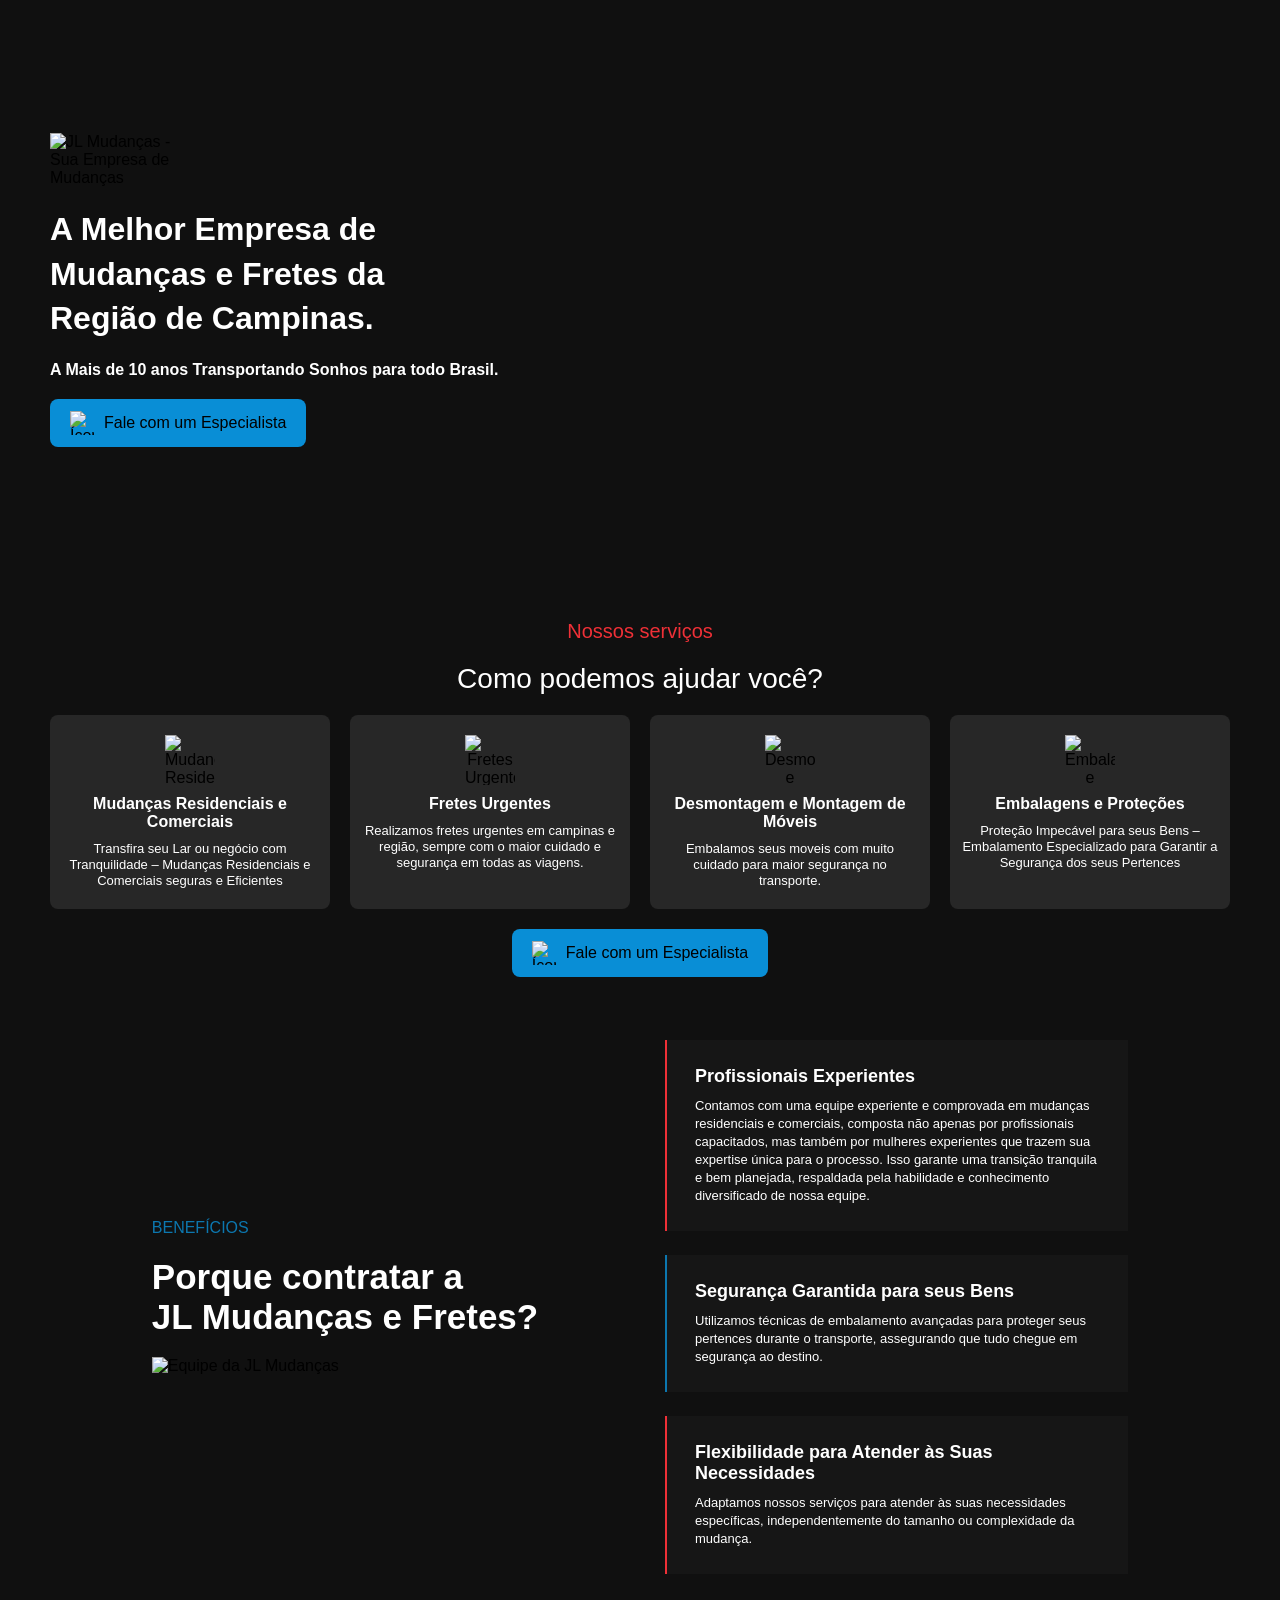
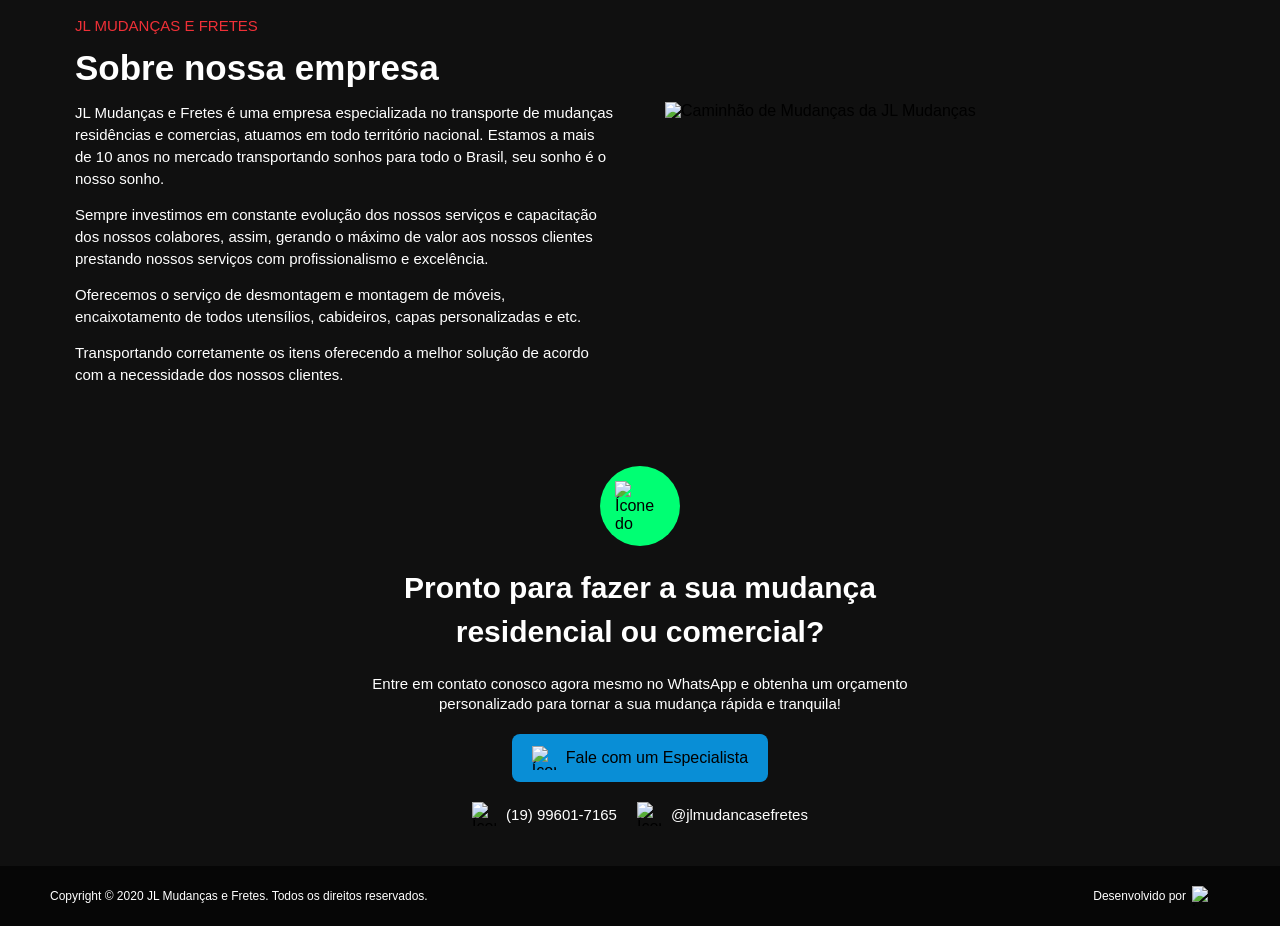
==== index.html @ a83ac736 "Add files via upload" ====
<!DOCTYPE html>
<html lang="pt-br">
  <head>
    <meta charset="utf-8" />
    <title>JL Mudanças - Sua Empresa de Mudanças em Campinas e Região</title>
    <meta
      name="description"
      content="JL Mudanças: Mudanças residenciais e comerciais, fretes urgentes, desmontagem e montagem de móveis, embalagens. Atendemos Campinas e região."
    />
    <meta name="viewport" content="width=device-width, initial-scale=1.0" />
    <meta
      name="keywords"
      content="mudanças Campinas, fretes Campinas, mudanças residenciais, mudanças comerciais, fretes urgentes, montagem de móveis, embalagens"
    />
    <meta name="author" content="JL Mudanças" />
    <meta
      property="og:title"
      content="JL Mudanças - Mudanças e Fretes em Campinas"
    />
    <meta
      property="og:description"
      content="Mudanças residenciais e comerciais, fretes urgentes, desmontagem e montagem de móveis, embalagens. Atendemos Campinas e região."
    />
    <meta property="og:image" content="https://www.jlmudancas.com/img/logo.webp" />
    <meta property="og:url" content="https://www.jlmudancas.com/" />
    <link rel="stylesheet" href="styles.css" />
    <link rel="icon" href="img/favicon.ico" type="image/x-icon" />
    <link rel="preload" href="img/logo.webp" as="image" />
    <link rel="preload" href="img/sessao-1-mobile.webp" as="image" />
    <meta name="robots" content="index, follow" />
    <meta name="google-site-verification" content="seu_token_aqui" />
    <script src="lazysizes.min.js" async></script>
  </head>
  <body>
    <header class="sessao-1">
      <div class="coluna-1">
        <img
          class="logo"
          src="img/logo.webp"
          alt="JL Mudanças - Sua Empresa de Mudanças"
        />
        <p class="titulo-1">
          A Melhor Empresa de Mudanças e Fretes da Região de Campinas.
        </p>
        <p class="descricao-1">
          A Mais de 10 anos Transportando Sonhos para todo Brasil.
        </p>
        <a
          href="https://wa.me/5519996017165"
          target="_blank"
          rel="noopener noreferrer"
        >
          <div class="botao">
            <img class="icon" src="img/whatsapp.svg" alt="Ícone do WhatsApp" />
            <div class="text-button">Fale com um Especialista</div>
          </div>
        </a>
      </div>
    </header>
    <section class="sessao-2">
      <div class="titulo-2">Nossos serviços</div>
      <div class="descricao-2">Como podemos ajudar você?</div>
      <div class="flexbox">
        <div class="flexbox-item">
          <img
            class="moving-truck lazyload flexbox-icon"
            src="img/placeholder.svg"
            data-src="img/moving-truck.webp"
            alt="Mudanças Residenciais e Comerciais"
          />
          <div class="text-item">Mudanças Residenciais e Comerciais</div>
          <p class="paragrafo-item">
            Transfira seu Lar ou negócio com Tranquilidade – Mudanças
            Residenciais e Comerciais seguras e Eficientes
          </p>
        </div>
        <div class="flexbox-item">
          <img
            class="caixa lazyload flexbox-icon"
            src="img/placeholder.svg"
            data-src="img/box.webp"
            alt="Fretes Urgentes"
          />
          <div class="text-item">Fretes Urgentes</div>
          <p class="paragrafo-item">
            Realizamos fretes urgentes em campinas e região, sempre com o maior
            cuidado e segurança em todas as viagens.
          </p>
        </div>
        <div class="flexbox-item">
          <img
            class="furnitures lazyload flexbox-icon"
            src="img/placeholder.svg"
            data-src="img/furnitures.webp"
            alt="Desmontagem e Montagem de Móveis"
          />
          <div class="text-item">Desmontagem e Montagem de Móveis</div>
          <p class="paragrafo-item">
            Embalamos seus moveis com muito cuidado para maior segurança no
            transporte.
          </p>
        </div>
        <div class="flexbox-item">
          <img
            class="caixa lazyload flexbox-icon"
            src="img/placeholder.svg"
            data-src="img/box.webp"
            alt="Embalagens e Proteções"
          />
          <div class="text-item">Embalagens e Proteções</div>
          <p class="paragrafo-item">
            Proteção Impecável para seus Bens – Embalamento Especializado para
            Garantir a Segurança dos seus Pertences
          </p>
        </div>
      </div>
      <a
        href="https://wa.me/5519996017165"
        target="_blank"
        rel="noopener noreferrer"
      >
        <div class="botao">
          <img class="icon" src="img/whatsapp.svg" alt="Ícone do WhatsApp" />
          <div class="text-button">Fale com um Especialista</div>
        </div>
      </a>
    </section>

    <section class="mega-sessao">
      <div class="sessao-3">
        <div class="linha-3">
          <div class="coluna-3">
            <div class="titulo-3">BENEFÍCIOS</div>
            <p class="descricao-3">
              Porque contratar a <br />JL Mudanças e Fretes?
            </p>
            <img
              class="imagem-3 lazyload"
              src="img/placeholder.svg"
              data-src="img/imagem-3.webp"
              alt="Equipe da JL Mudanças"
            />
          </div>
          <div class="box-3">
            <div class="box-vermelho">
              <div class="titulo-box">Profissionais Experientes</div>
              <p class="descricao-box">
                Contamos com uma equipe experiente e comprovada em mudanças
                residenciais e comerciais, composta não apenas por profissionais
                capacitados, mas também por mulheres experientes que trazem sua
                expertise única para o processo. Isso garante uma transição
                tranquila e bem planejada, respaldada pela habilidade e
                conhecimento diversificado de nossa equipe.
              </p>
            </div>
            <div class="box-azul">
              <p class="titulo-box">Segurança Garantida para seus Bens</p>
              <p class="descricao-box">
                Utilizamos técnicas de embalamento avançadas para proteger seus
                pertences durante o transporte, assegurando que tudo chegue em
                segurança ao destino.
              </p>
            </div>
            <div class="box-vermelho">
              <p class="titulo-box">
                Flexibilidade para Atender às Suas Necessidades
              </p>
              <p class="descricao-box">
                Adaptamos nossos serviços para atender às suas necessidades
                específicas, independentemente do tamanho ou complexidade da
                mudança.
              </p>
            </div>
          </div>
        </div>
      </div>

      <div class="sessao-4">
        <div class="coluna-4">
          <div class="pre-titulo-4">JL MUDANÇAS E FRETES</div>
          <div class="titulo-4">Sobre nossa empresa</div>
          <p class="descricao-4">
            JL Mudanças e Fretes é uma empresa especializada no transporte de
            mudanças residências e comercias, atuamos em todo território
            nacional. Estamos a mais de 10 anos no mercado transportando sonhos
            para todo o Brasil, seu sonho é o nosso sonho.
          </p>
          <p class="descricao-4">
            Sempre investimos em constante evolução dos nossos serviços e
            capacitação dos nossos colabores, assim, gerando o máximo de valor
            aos nossos clientes prestando nossos serviços com profissionalismo e
            excelência.
          </p>
          <p class="descricao-4">
            Oferecemos o serviço de desmontagem e montagem de móveis,
            encaixotamento de todos utensílios, cabideiros, capas personalizadas
            e etc.
          </p>
          <p class="descricao-4">
            Transportando corretamente os itens oferecendo a melhor solução de
            acordo com a necessidade dos nossos clientes.
          </p>
        </div>
        <div class="box-4">
          <img
            class="imagem-4 lazyload"
            src="img/placeholder.svg"
            data-src="img/imagem-4.webp"
            alt="Caminhão de Mudanças da JL Mudanças"
          />
        </div>
      </div>
    </section>

    <section class="sessao-5">
      <div class="coluna-5">
        <a
          href="https://wa.me/5519996017165"
          target="_blank"
          rel="noopener noreferrer"
        >
          <div class="whatsapp">
            <img
              class="icon-g"
              src="img/whatsapp.svg"
              alt="Ícone do WhatsApp"
            />
          </div>
        </a>
        <p class="titulo-5">
          Pronto para fazer a sua mudança residencial ou comercial?
        </p>
        <p class="descricao-5">
          Entre em contato conosco agora mesmo no WhatsApp e obtenha um
          orçamento personalizado para tornar a sua mudança rápida e tranquila!
        </p>
        <a
          href="https://wa.me/5519996017165"
          target="_blank"
          rel="noopener noreferrer"
        >
          <div class="botao">
            <img class="icon" src="img/whatsapp.svg" alt="Ícone do WhatsApp" />
            <div class="text-button">Fale com um Especialista</div>
          </div>
        </a>
        <div class="botoes">
          <a
            href="https://wa.me/5519996017165"
            target="_blank"
            rel="noopener noreferrer"
          >
            <div class="whatsapp-button">
              <img
                class="whatsapp-icon"
                src="img/whatsapp-icon.svg"
                alt="Ícone do WhatsApp"
              />
              <div class="button-text">(19) 99601-7165</div>
            </div>
          </a>
          <a
            href="https://www.instagram.com/jlmudancasefretes"
            target="_blank"
            rel="noopener noreferrer"
          >
            <div class="instagram-button">
              <img
                class="instagram-icon"
                src="img/instagram.svg"
                alt="Ícone do Instagram"
              />
              <div class="button-text">@jlmudancasefretes</div>
            </div>
          </a>
        </div>
      </div>
    </section>
    <section class="sessao-6">
      <div class="linha-6">
        <p class="titulo-6">
          Copyright © 2020 JL Mudanças e Fretes. Todos os direitos reservados.
        </p>
        <a
          href="https://www.instagram.com/soarxz.dev/"
          target="_blank"
          rel="noopener noreferrer"
        >
          <div class="box-6">
            <p class="titulo-6">Desenvolvido por</p>
            <img
              class="logo-soarxz"
              src="img/logo-soarxz.svg"
              alt="Logo Soarxz"
            />
          </div>
        </a>
      </div>
    </section>
    <script type="application/ld+json">{"@context":"https://schema.org","@type":"LocalBusiness","name":"JL Mudanças","image":"https://www.jlmudancas.com/img/logo.webp2","url":"https://www.jlmudancas.com/","telephone":"+55 19 99601-7165","address":{"@type":"PostalAddress","addressLocality":"Região de Campinas","addressRegion":"SP","addressCountry":"BR"},"geo":{"@type":"GeoCoordinates","latitude":-22.9056,"longitude":-47.0608},"openingHoursSpecification":[{"@type":"OpeningHoursSpecification","dayOfWeek":["Monday","Tuesday","Wednesday","Thursday","Friday","Saturday","Sunday"],"opens":"06:00","closes":"22:00"}],"sameAs":["https://wa.me/5519996017165","https://www.instagram.com/jlmudancasefretes"],"servesCuisine":"Mudanças e Fretes"}</script>
  </body>
</html>
---- styles.css ----
*{margin:0;padding:0;box-sizing:border-box}body{width:100%;background-color:#101010;font-family:"Poppins-Regular",Helvetica,Arial,sans-serif;user-select:none;margin:0;padding:0;box-sizing:border-box}a{text-decoration:none;color:inherit;cursor:pointer}img{max-width:100%;height:auto}img.lazyload{opacity:0;transition:opacity 0.3s ease-in-out}img.lazyloaded{opacity:1}.sessao-1{display:flex;justify-content:center;align-items:center;height:580px;padding:40px;background-image:url(./img/sessao-1-mobile.webp);background-size:cover;background-position:top}@media screen and (min-width:620px){.sessao-1{background-image:url(./img/sessao-1.webp);background-position: center}}.coluna-1{display:flex;flex-direction:column;align-items:flex-start;gap:20px;max-width:1180px;width:100%}.logo{width:150px;height:auto}.titulo-1{font-family:"Poppins-SemiBold",Helvetica;font-weight:600;color:#fff;font-size:32px;line-height:1.4;margin:0;width:440px}.descricao-1{font-family:"Poppins-SemiBold",Helvetica;font-weight:600;font-size:16px;color:#fff;margin:0}.botao{display:flex;align-items:center;gap:10px;padding:12px 20px;background-color:#098ed6;border-radius:8px;transition:background-color 0.2s linear}.botao:hover{background-color:#0c77af}.icon{width:24px;height:24px}.text-button{font-family:"Poppins-Medium",Helvetica;font-weight:500;color:#000;font-size:16px}.sessao-2{display:flex;flex-direction:column;align-items:center;gap:20px;padding:40px;background-color:#101010;text-align:center}.titulo-2{font-family:"Poppins-Regular",Helvetica;font-weight:400;color:#ef3037;font-size:20px}.descricao-2{font-family:"Poppins-Regular",Helvetica;font-weight:400;color:#fff;font-size:28px}.flexbox{display:flex;flex-wrap:wrap;justify-content:center;gap:20px;max-width:1180px;width:100%}.flexbox-item{display:flex;flex-direction:column;align-items:center;gap:10px;max-width:280px;padding:20px 12px;background-color:#272727;border-radius:8px;transition:transform 0.2s ease;box-sizing:border-box;width:100%;flex:1 1 240px}.flexbox-item:hover{transform:translateY(-5px)}.flexbox-icon{max-width:50px;max-height:50px}.text-item{font-family:"Poppins-SemiBold",Helvetica;font-weight:600;color:#fff;font-size:16px;text-align:center}.paragrafo-item{font-family:"Poppins-Medium",Helvetica;font-weight:500;color:#fff;font-size:13px;text-align:center;line-height:16px;margin:0}.mega-sessao{display:flex;flex-direction:column;align-items:center;background-image:url(./img/mega-sessao-mobile.webp);background-size:cover;background-position:top;width:100%;height:auto;gap:60px;padding:40px}@media screen and (min-width:620px){.mega-sessao{background-image:url(./img/mega-sessao.webp)}}.sessao-3{display:flex;justify-content:center;height:auto}.linha-3{display:flex;flex-wrap:wrap;justify-content:space-between;align-items:end;max-width:1130px;width:100%;gap:50px;flex:1 1 300px}.coluna-3,.box-4{display:flex;flex-direction:column;gap:20px;flex:1 1 300px}.titulo-3{font-family:"Poppins-Regular",Helvetica;font-weight:400;color:#0c77af;font-size:16px}.descricao-3{font-family:"Poppins-SemiBold",Helvetica;font-weight:600;font-size:35px;color:#fff;margin:0}.imagem-3,.imagem-4{display:flex;width:100%;max-width:540px;height:auto;object-fit:cover;flex:1 1 200px;transition:transform 0.2s ease}.imagem-3:hover,.imagem-4:hover{transform:translateY(-5px);transition:transform 0.2s ease}.box-3{display:flex;flex-direction:column;align-items:start;justify-content:center;gap:24px;max-width:540px;height:500px;flex:1 1 300px}.box-vermelho,.box-azul{display:flex;flex-direction:column;gap:10px;padding:26px 26px 26px 28px;background-color:#161616;border-left:2px solid;transition:transform 0.2s ease;flex:1 1 300px 100px;height:fit-content}.box-vermelho{border-left-color:#ef3037}.box-azul{border-left-color:#0c77af}.box-vermelho:hover,.box-azul:hover{transform:translateX(-10px)}.titulo-box{font-family:"Poppins-SemiBold",Helvetica;font-weight:600;color:#fff;font-size:18px;margin:0}.descricao-box{font-family:"Poppins-Regular",Helvetica;font-weight:400;font-size:13px;color:#fff;line-height:18px;margin:0}.sessao-4{display:flex;flex-wrap:wrap-reverse;align-items:center;justify-content:space-between;height:auto;gap:50px;max-width:1130px;width:100%}.coluna-4{display:flex;flex-direction:column;max-width:540px;width:100%;gap:14px;flex:1 1 300px}.pre-titulo-4{font-family:"Poppins-Regular",Helvetica;font-weight:400;color:#ef3037;font-size:15px;width:100%}.titulo-4{font-family:"Poppins-SemiBold",Helvetica;font-weight:600;color:#fff;font-size:35px;width:100%}.descricao-4{font-family:"Poppins-Regular",Helvetica;font-weight:400;font-size:15px;color:#fff;line-height:22px;margin:0;width:100%}.sessao-5{display:flex;justify-content:center;align-items:center;padding:40px;background-color:#101010}.coluna-5{display:flex;flex-direction:column;align-items:center;gap:20px;max-width:580px;width:100%}.whatsapp{display:flex;align-items:center;justify-content:center;padding:15px;background-color:#00ff73;border-radius:50%}.icon-g{width:50px;height:50px}.titulo-5{font-family:"Poppins-SemiBold",Helvetica;font-weight:600;color:#fff;font-size:30px;line-height:44px;text-align:center}.descricao-5{font-family:"Poppins-Regular",Helvetica;font-weight:400;font-size:15px;color:#fff;text-align:center;line-height:20px;margin:0}.botoes{display:flex;justify-content:center;gap:20px;flex-wrap:wrap;flex:1 1 200px 0}.whatsapp-button,.instagram-button{display:flex;align-items:center;gap:10px;flex:1 1 100px 0}.whatsapp-icon,.instagram-icon{width:24px;height:24px}.whatsapp-button{flex-wrap:nowrap;width:max-content}.instagram-button{flex-wrap:nowrap;width:max-content}.button-text{font-family:"Josefin Sans-Regular",Helvetica;font-weight:500;color:#fff;font-size:15px;text-wrap:normal;width:max-content}.sessao-6{display:flex;justify-content:center;align-items:center;height:60px;padding:0 40px;background-color:#060606}.linha-6{display:flex;justify-content:space-between;align-items:center;max-width:1180px;width:100%}.box-6{display:flex;align-items:center;gap:6px}.titulo-6{font-family:"Poppins-Regular",Helvetica;font-weight:400;color:#fff;font-size:12px;margin:0}.logo-soarxz{width:38px;height:20px;object-fit:cover}@media screen and (max-width:960px){.titulo-1{font-size:28px;line-height:38px}.descricao-1{font-size:16px;line-height:24px;max-width:300px}.titulo-2{font-size:24px;line-height:24px}.descricao-2{font-size:35px;line-height:35px}.text-item{font-size:18px;line-height:24px}.paragrafo-item{font-size:11px;line-height:16px}.mega-sessao{gap:30px}.linha-3{gap:30px;align-items:center}.coluna-3,.box-4{gap:10px}.titulo-3{font-size:16px;line-height:16px}.descricao-3{font-size:28px;line-height:36px}.box-3{gap:20px}.box-vermelho,.box-azul{padding:24px 24px 24px 26px}.titulo-box{font-size:16px;line-height:20px}.descricao-box{font-size:10px;line-height:13px}.coluna-4{gap:14px}.pre-titulo-4{font-size:16px;line-height:16px}.titulo-4{font-size:28px;line-height:34px}.descricao-4{font-size:11px;line-height:14px}.coluna-5{gap:22px}.titulo-5{font-size:35px;line-height:44px}.descricao-5{font-size:15px;line-height:22px}}@media screen and (max-width:620px){.sessao-1{justify-items:flex-end;align-items:flex-end;background-image:url(./img/sessao-1-mobile.webp);padding:25px 30px}.coluna-1{gap:16px;justify-content:flex-end}.titulo-1{font-size:19px;line-height:22px;width:100%}.descricao-1{font-size:16px;line-height:24px;max-width:300px}.botao{padding:12px 15px}.sessao-2{padding:25px 30px;gap:14px}.flexbox{gap:20px;margin:10px 0}.titulo-2{font-size:23px;line-height:23px}.descricao-2{font-size:28px;line-height:34px;max-width:220px}.flexbox-item{max-width:380px;width:100%;flex:1 1 280px}.text-item{font-size:18px;line-height:24px;font-weight:500;max-width:200px}.paragrafo-item{font-size:13px;line-height:16px}.mega-sessao{gap:30px;padding:25px 30px}.linha-3{gap:30px;align-items:center}.coluna-3,.box-4{gap:10px}.titulo-3{font-size:16px;line-height:16px}.descricao-3{font-size:22px;line-height:30px;font-weight:600}.box-3{gap:20px;height:fit-content}.box-vermelho,.box-azul{padding:24px 24px 24px 26px}.titulo-box{font-size:16px;line-height:20px}.descricao-box{font-size:12px;line-height:16px}.sessao-4{gap:30px}.coluna-4{gap:14px}.pre-titulo-4{font-size:16px;line-height:16px}.titulo-4{font-size:26px;line-height:30px}.descricao-4{font-size:12px;line-height:18px}.sessao-5{padding:25px 30px}.coluna-5{gap:18px}.whatsapp{padding:14px}.icon-g{width:36px;height:36px}.titulo-5{font-size:18px;line-height:28px;width:320px}.descricao-5{font-size:15px;line-height:22px}.botoes{gap:16px 20px}.sessao-6{padding:14px 30px;height:min-content}.linha-6{flex-direction:column;align-items:start;gap:10px;padding:0}}
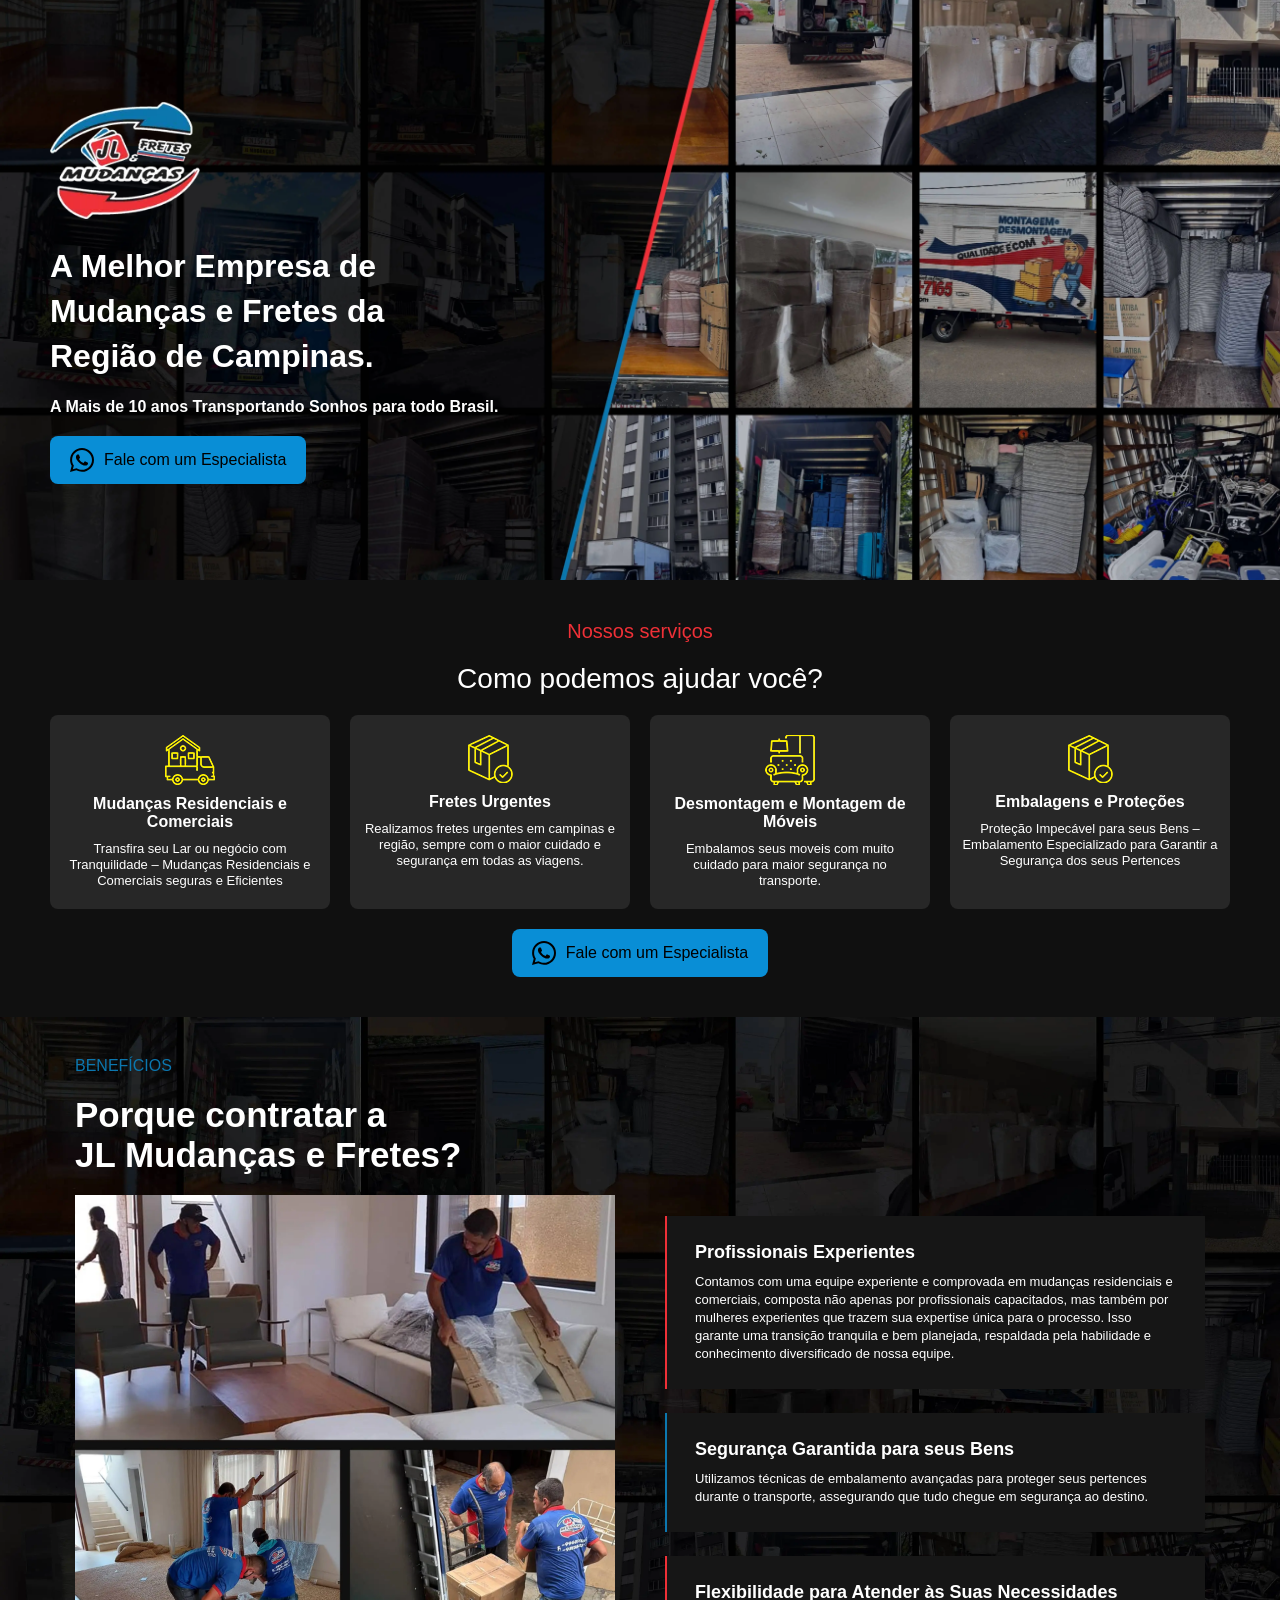
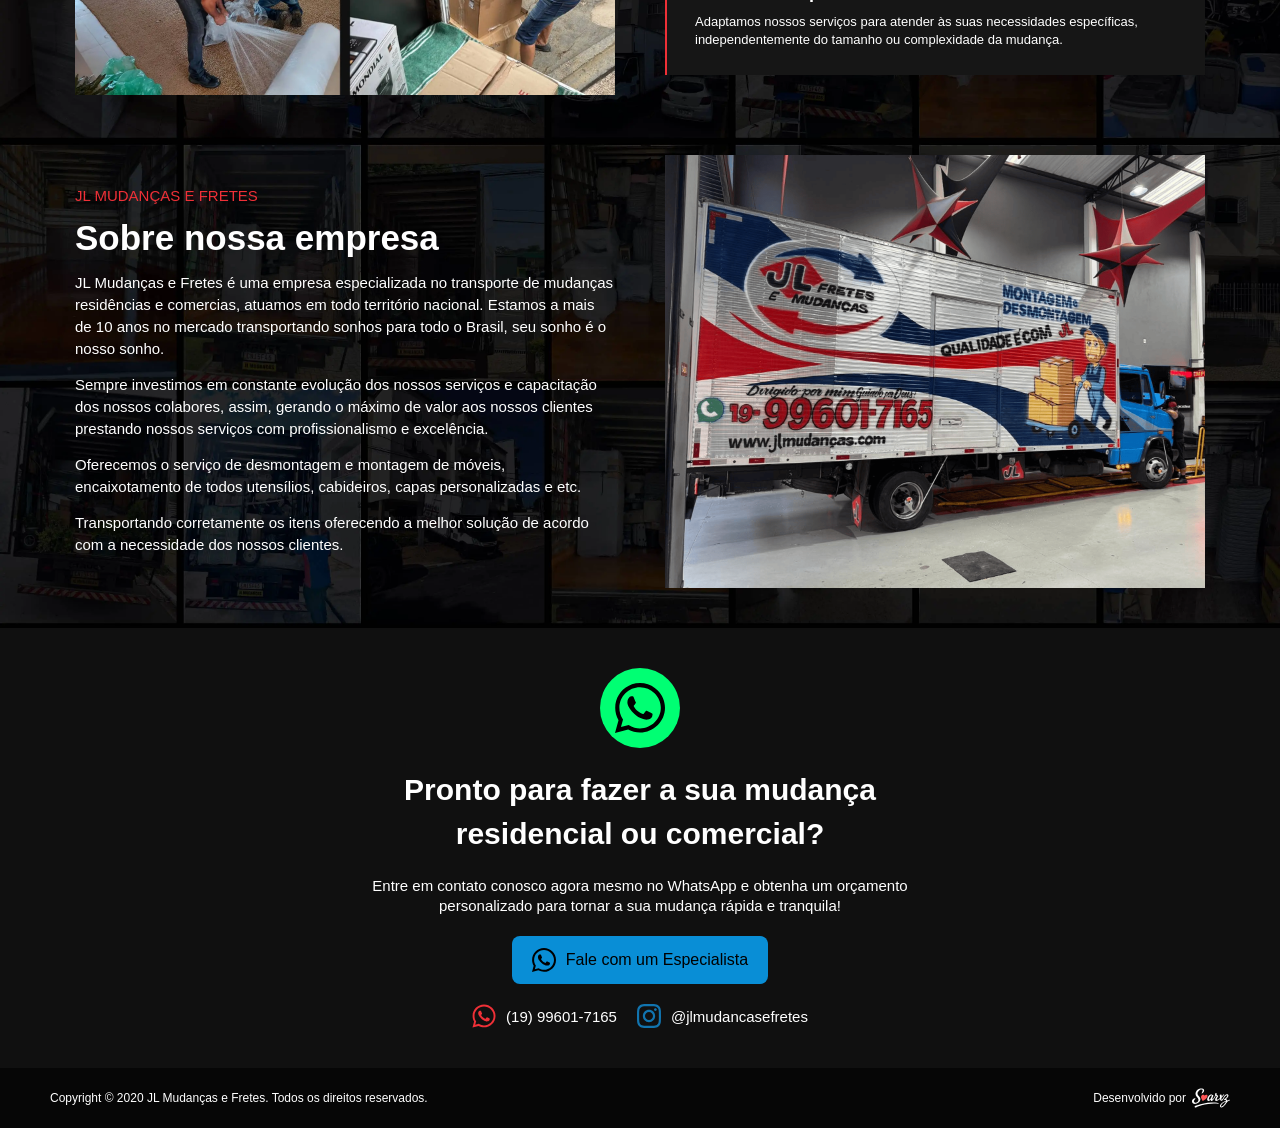
==== commit b16cd815: "Update index.html" ====
--- a/index.html
+++ b/index.html
@@ -13,6 +13,21 @@
       content="mudanças Campinas, fretes Campinas, mudanças residenciais, mudanças comerciais, fretes urgentes, montagem de móveis, embalagens"
     />
     <meta name="author" content="JL Mudanças" />
+    <meta name="robots" content="index, follow" />
+    <meta name="google-site-verification" content="seu_token_aqui" />
+
+    <!-- Preload de recursos principais -->
+    <link rel="preload" href="img/logo.webp" as="image" />
+    <link rel="preload" href="img/sessao-1-mobile.webp" as="image" />
+    <link rel="stylesheet" href="styles.css" />
+
+    <!-- LazySizes para carregamento inteligente -->
+    <script src="lazysizes.min.js" async></script>
+
+    <!-- Favicon -->
+    <link rel="icon" href="img/favicon.ico" type="image/x-icon" />
+
+    <!-- Open Graph (Compartilhamento Social) -->
     <meta
       property="og:title"
       content="JL Mudanças - Mudanças e Fretes em Campinas"
@@ -21,15 +36,21 @@
       property="og:description"
       content="Mudanças residenciais e comerciais, fretes urgentes, desmontagem e montagem de móveis, embalagens. Atendemos Campinas e região."
     />
-    <meta property="og:image" content="https://www.jlmudancas.com/img/logo.webp" />
+    <meta
+      property="og:image"
+      content="https://www.jlmudancas.com/img/logo.webp"
+    />
     <meta property="og:url" content="https://www.jlmudancas.com/" />
-    <link rel="stylesheet" href="styles.css" />
-    <link rel="icon" href="img/favicon.ico" type="image/x-icon" />
-    <link rel="preload" href="img/logo.webp" as="image" />
-    <link rel="preload" href="img/sessao-1-mobile.webp" as="image" />
-    <meta name="robots" content="index, follow" />
-    <meta name="google-site-verification" content="seu_token_aqui" />
-    <script src="lazysizes.min.js" async></script>
+    <meta property="og:type" content="website" />
+
+    <!-- Referência aos arquivos de SEO -->
+    <link rel="canonical" href="https://www.jlmudancas.com/" />
+    <link
+      rel="sitemap"
+      type="application/xml"
+      title="Sitemap"
+      href="sitemap.xml"
+    />
   </head>
   <body>
     <header class="sessao-1">
@@ -297,6 +318,47 @@
         </a>
       </div>
     </section>
-    <script type="application/ld+json">{"@context":"https://schema.org","@type":"LocalBusiness","name":"JL Mudanças","image":"https://www.jlmudancas.com/img/logo.webp2","url":"https://www.jlmudancas.com/","telephone":"+55 19 99601-7165","address":{"@type":"PostalAddress","addressLocality":"Região de Campinas","addressRegion":"SP","addressCountry":"BR"},"geo":{"@type":"GeoCoordinates","latitude":-22.9056,"longitude":-47.0608},"openingHoursSpecification":[{"@type":"OpeningHoursSpecification","dayOfWeek":["Monday","Tuesday","Wednesday","Thursday","Friday","Saturday","Sunday"],"opens":"06:00","closes":"22:00"}],"sameAs":["https://wa.me/5519996017165","https://www.instagram.com/jlmudancasefretes"],"servesCuisine":"Mudanças e Fretes"}</script>
+    <script type="application/ld+json">
+      {
+        "@context": "https://schema.org",
+        "@type": "LocalBusiness",
+        "name": "JL Mudanças",
+        "image": "https://www.jlmudancas.com/img/logo.webp2",
+        "url": "https://www.jlmudancas.com/",
+        "telephone": "+55 19 99601-7165",
+        "address": {
+          "@type": "PostalAddress",
+          "addressLocality": "Região de Campinas",
+          "addressRegion": "SP",
+          "addressCountry": "BR"
+        },
+        "geo": {
+          "@type": "GeoCoordinates",
+          "latitude": -22.9056,
+          "longitude": -47.0608
+        },
+        "openingHoursSpecification": [
+          {
+            "@type": "OpeningHoursSpecification",
+            "dayOfWeek": [
+              "Monday",
+              "Tuesday",
+              "Wednesday",
+              "Thursday",
+              "Friday",
+              "Saturday",
+              "Sunday"
+            ],
+            "opens": "06:00",
+            "closes": "22:00"
+          }
+        ],
+        "sameAs": [
+          "https://wa.me/5519996017165",
+          "https://www.instagram.com/jlmudancasefretes"
+        ],
+        "servesCuisine": "Mudanças e Fretes"
+      }
+    </script>
   </body>
 </html>
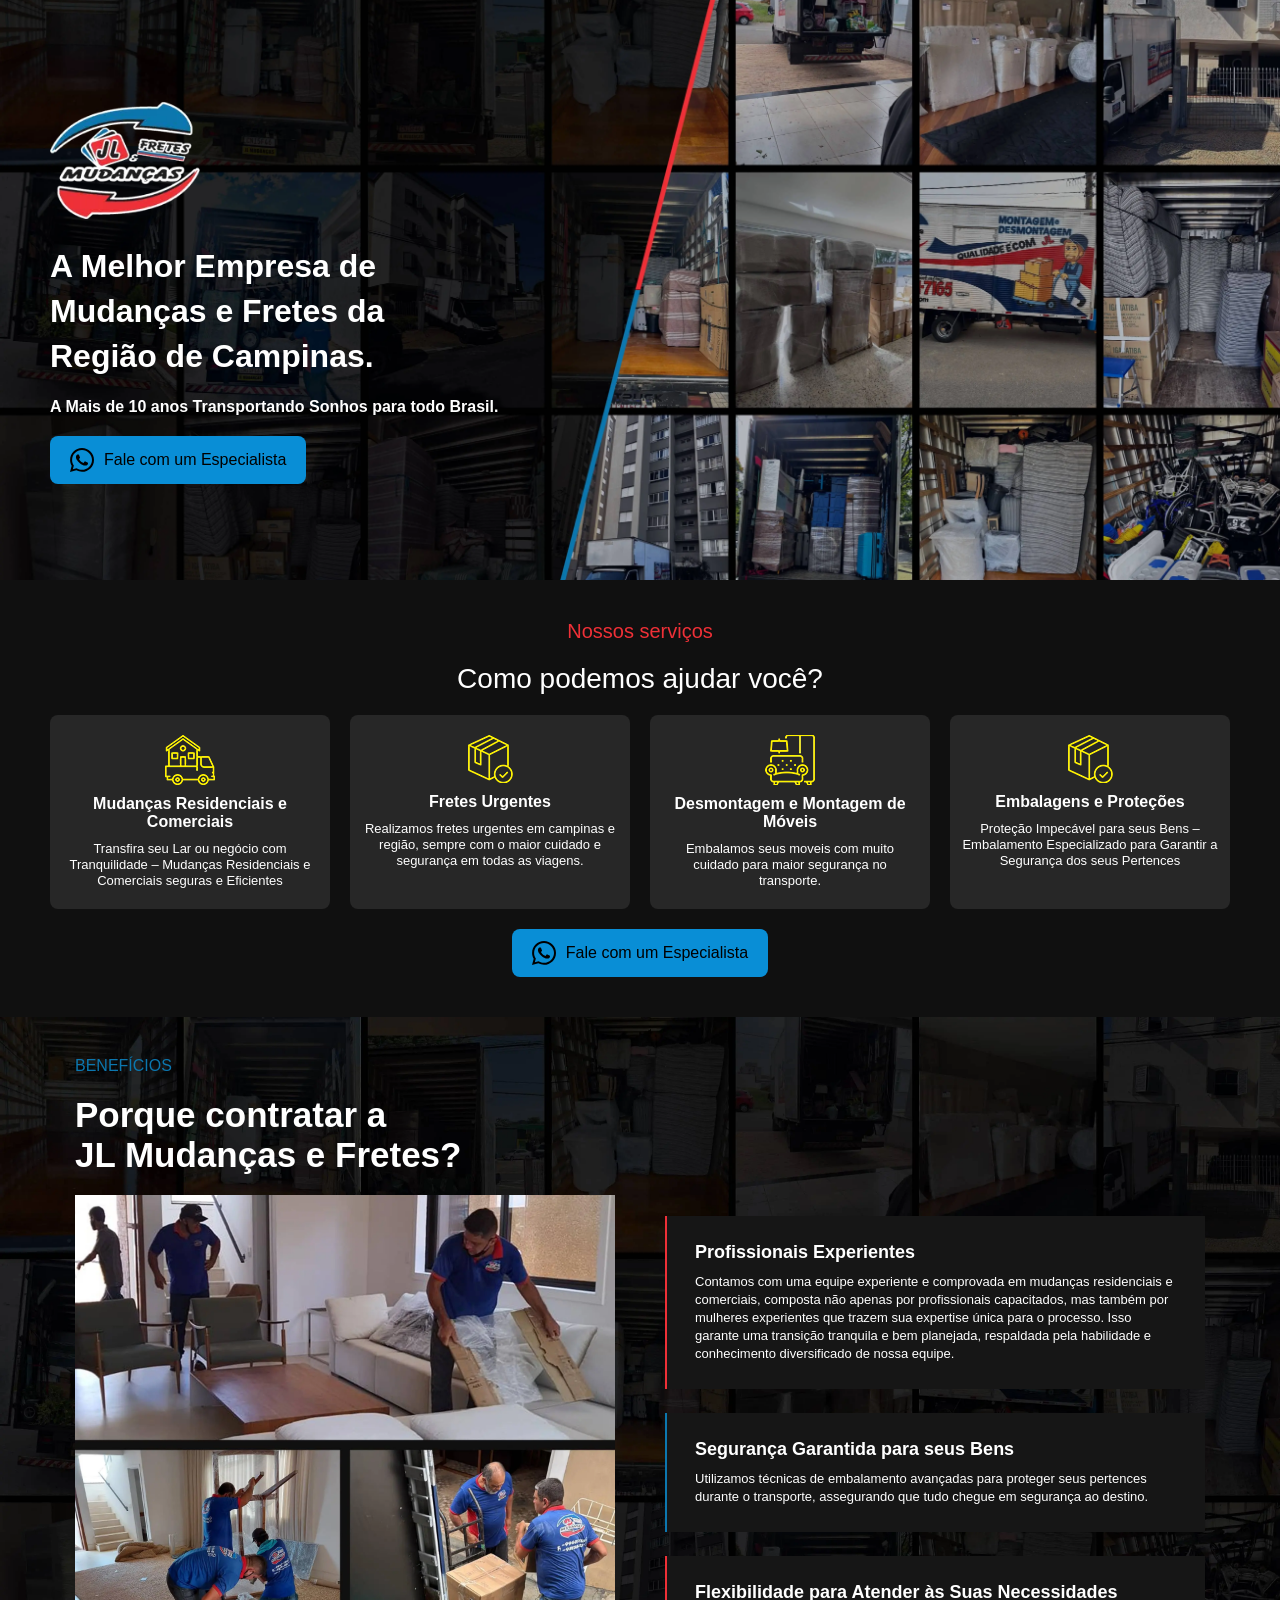
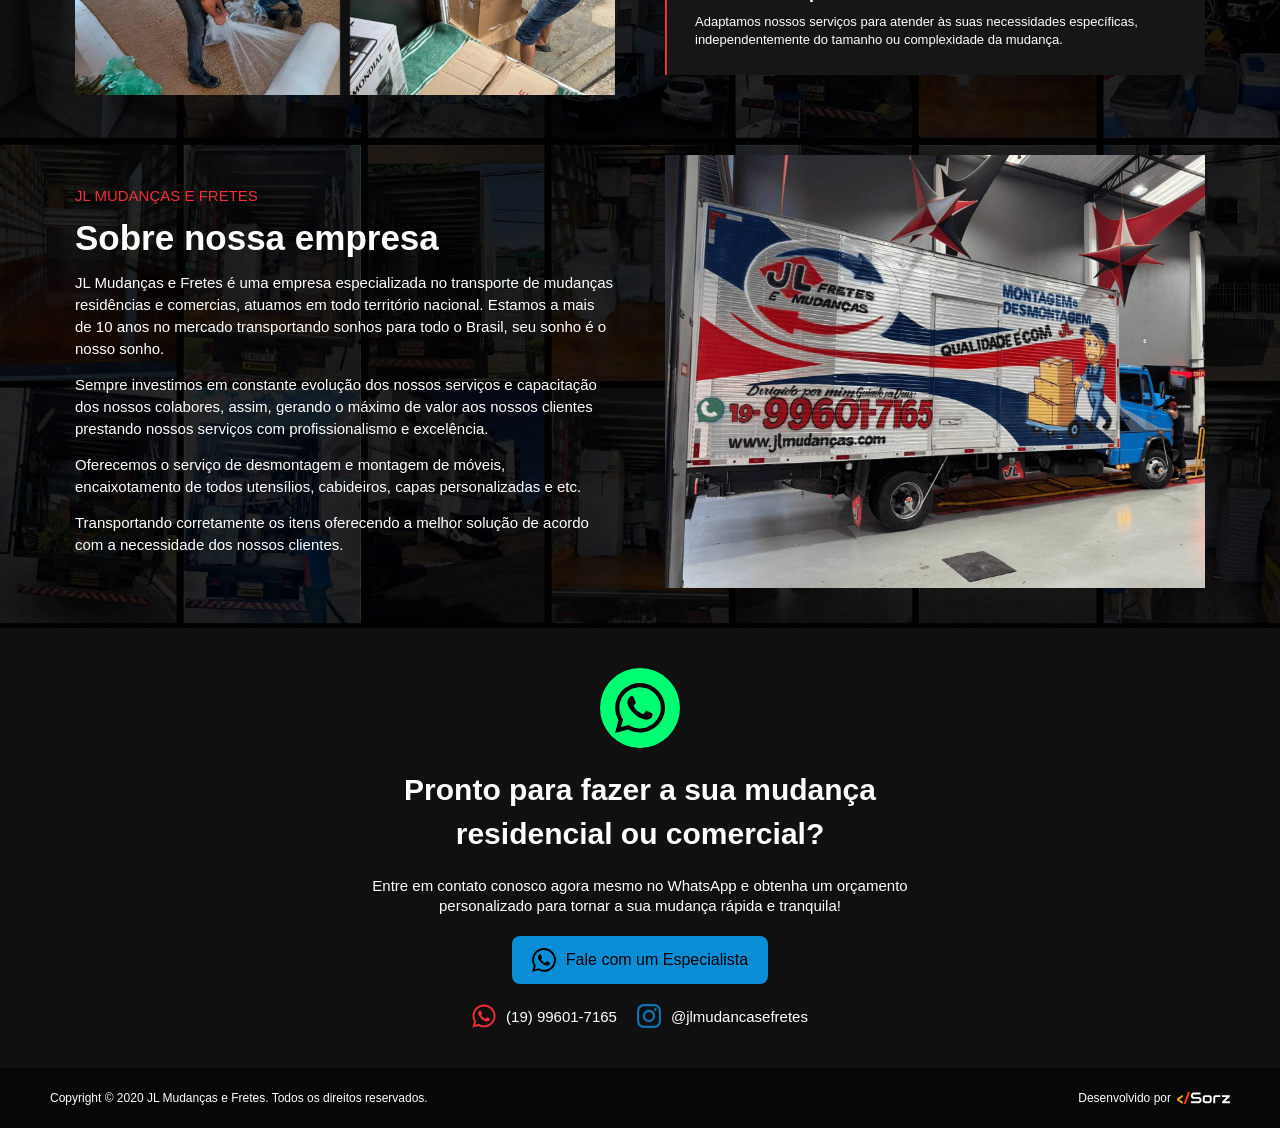
==== commit 644a54ac: "Sorz" ====
--- a/index.html
+++ b/index.html
@@ -14,7 +14,7 @@
     />
     <meta name="author" content="JL Mudanças" />
     <meta name="robots" content="index, follow" />
-    <meta name="google-site-verification" content="seu_token_aqui" />
+    <meta name="google-site-verification" content="token" />
 
     <!-- Preload de recursos principais -->
     <link rel="preload" href="img/logo.webp" as="image" />
@@ -303,16 +303,16 @@
           Copyright © 2020 JL Mudanças e Fretes. Todos os direitos reservados.
         </p>
         <a
-          href="https://www.instagram.com/soarxz.dev/"
+          href="https://www.instagram.com/sorz.dev/"
           target="_blank"
           rel="noopener noreferrer"
         >
           <div class="box-6">
             <p class="titulo-6">Desenvolvido por</p>
             <img
-              class="logo-soarxz"
-              src="img/logo-soarxz.svg"
-              alt="Logo Soarxz"
+              class="logo-sorz"
+              src="img/sorz.svg"
+              alt="Logo Sorz"
             />
           </div>
         </a>
--- a/styles.css
+++ b/styles.css
@@ -1 +1 @@
-*{margin:0;padding:0;box-sizing:border-box}body{width:100%;background-color:#101010;font-family:"Poppins-Regular",Helvetica,Arial,sans-serif;user-select:none;margin:0;padding:0;box-sizing:border-box}a{text-decoration:none;color:inherit;cursor:pointer}img{max-width:100%;height:auto}img.lazyload{opacity:0;transition:opacity 0.3s ease-in-out}img.lazyloaded{opacity:1}.sessao-1{display:flex;justify-content:center;align-items:center;height:580px;padding:40px;background-image:url(./img/sessao-1-mobile.webp);background-size:cover;background-position:top}@media screen and (min-width:620px){.sessao-1{background-image:url(./img/sessao-1.webp);background-position: center}}.coluna-1{display:flex;flex-direction:column;align-items:flex-start;gap:20px;max-width:1180px;width:100%}.logo{width:150px;height:auto}.titulo-1{font-family:"Poppins-SemiBold",Helvetica;font-weight:600;color:#fff;font-size:32px;line-height:1.4;margin:0;width:440px}.descricao-1{font-family:"Poppins-SemiBold",Helvetica;font-weight:600;font-size:16px;color:#fff;margin:0}.botao{display:flex;align-items:center;gap:10px;padding:12px 20px;background-color:#098ed6;border-radius:8px;transition:background-color 0.2s linear}.botao:hover{background-color:#0c77af}.icon{width:24px;height:24px}.text-button{font-family:"Poppins-Medium",Helvetica;font-weight:500;color:#000;font-size:16px}.sessao-2{display:flex;flex-direction:column;align-items:center;gap:20px;padding:40px;background-color:#101010;text-align:center}.titulo-2{font-family:"Poppins-Regular",Helvetica;font-weight:400;color:#ef3037;font-size:20px}.descricao-2{font-family:"Poppins-Regular",Helvetica;font-weight:400;color:#fff;font-size:28px}.flexbox{display:flex;flex-wrap:wrap;justify-content:center;gap:20px;max-width:1180px;width:100%}.flexbox-item{display:flex;flex-direction:column;align-items:center;gap:10px;max-width:280px;padding:20px 12px;background-color:#272727;border-radius:8px;transition:transform 0.2s ease;box-sizing:border-box;width:100%;flex:1 1 240px}.flexbox-item:hover{transform:translateY(-5px)}.flexbox-icon{max-width:50px;max-height:50px}.text-item{font-family:"Poppins-SemiBold",Helvetica;font-weight:600;color:#fff;font-size:16px;text-align:center}.paragrafo-item{font-family:"Poppins-Medium",Helvetica;font-weight:500;color:#fff;font-size:13px;text-align:center;line-height:16px;margin:0}.mega-sessao{display:flex;flex-direction:column;align-items:center;background-image:url(./img/mega-sessao-mobile.webp);background-size:cover;background-position:top;width:100%;height:auto;gap:60px;padding:40px}@media screen and (min-width:620px){.mega-sessao{background-image:url(./img/mega-sessao.webp)}}.sessao-3{display:flex;justify-content:center;height:auto}.linha-3{display:flex;flex-wrap:wrap;justify-content:space-between;align-items:end;max-width:1130px;width:100%;gap:50px;flex:1 1 300px}.coluna-3,.box-4{display:flex;flex-direction:column;gap:20px;flex:1 1 300px}.titulo-3{font-family:"Poppins-Regular",Helvetica;font-weight:400;color:#0c77af;font-size:16px}.descricao-3{font-family:"Poppins-SemiBold",Helvetica;font-weight:600;font-size:35px;color:#fff;margin:0}.imagem-3,.imagem-4{display:flex;width:100%;max-width:540px;height:auto;object-fit:cover;flex:1 1 200px;transition:transform 0.2s ease}.imagem-3:hover,.imagem-4:hover{transform:translateY(-5px);transition:transform 0.2s ease}.box-3{display:flex;flex-direction:column;align-items:start;justify-content:center;gap:24px;max-width:540px;height:500px;flex:1 1 300px}.box-vermelho,.box-azul{display:flex;flex-direction:column;gap:10px;padding:26px 26px 26px 28px;background-color:#161616;border-left:2px solid;transition:transform 0.2s ease;flex:1 1 300px 100px;height:fit-content}.box-vermelho{border-left-color:#ef3037}.box-azul{border-left-color:#0c77af}.box-vermelho:hover,.box-azul:hover{transform:translateX(-10px)}.titulo-box{font-family:"Poppins-SemiBold",Helvetica;font-weight:600;color:#fff;font-size:18px;margin:0}.descricao-box{font-family:"Poppins-Regular",Helvetica;font-weight:400;font-size:13px;color:#fff;line-height:18px;margin:0}.sessao-4{display:flex;flex-wrap:wrap-reverse;align-items:center;justify-content:space-between;height:auto;gap:50px;max-width:1130px;width:100%}.coluna-4{display:flex;flex-direction:column;max-width:540px;width:100%;gap:14px;flex:1 1 300px}.pre-titulo-4{font-family:"Poppins-Regular",Helvetica;font-weight:400;color:#ef3037;font-size:15px;width:100%}.titulo-4{font-family:"Poppins-SemiBold",Helvetica;font-weight:600;color:#fff;font-size:35px;width:100%}.descricao-4{font-family:"Poppins-Regular",Helvetica;font-weight:400;font-size:15px;color:#fff;line-height:22px;margin:0;width:100%}.sessao-5{display:flex;justify-content:center;align-items:center;padding:40px;background-color:#101010}.coluna-5{display:flex;flex-direction:column;align-items:center;gap:20px;max-width:580px;width:100%}.whatsapp{display:flex;align-items:center;justify-content:center;padding:15px;background-color:#00ff73;border-radius:50%}.icon-g{width:50px;height:50px}.titulo-5{font-family:"Poppins-SemiBold",Helvetica;font-weight:600;color:#fff;font-size:30px;line-height:44px;text-align:center}.descricao-5{font-family:"Poppins-Regular",Helvetica;font-weight:400;font-size:15px;color:#fff;text-align:center;line-height:20px;margin:0}.botoes{display:flex;justify-content:center;gap:20px;flex-wrap:wrap;flex:1 1 200px 0}.whatsapp-button,.instagram-button{display:flex;align-items:center;gap:10px;flex:1 1 100px 0}.whatsapp-icon,.instagram-icon{width:24px;height:24px}.whatsapp-button{flex-wrap:nowrap;width:max-content}.instagram-button{flex-wrap:nowrap;width:max-content}.button-text{font-family:"Josefin Sans-Regular",Helvetica;font-weight:500;color:#fff;font-size:15px;text-wrap:normal;width:max-content}.sessao-6{display:flex;justify-content:center;align-items:center;height:60px;padding:0 40px;background-color:#060606}.linha-6{display:flex;justify-content:space-between;align-items:center;max-width:1180px;width:100%}.box-6{display:flex;align-items:center;gap:6px}.titulo-6{font-family:"Poppins-Regular",Helvetica;font-weight:400;color:#fff;font-size:12px;margin:0}.logo-soarxz{width:38px;height:20px;object-fit:cover}@media screen and (max-width:960px){.titulo-1{font-size:28px;line-height:38px}.descricao-1{font-size:16px;line-height:24px;max-width:300px}.titulo-2{font-size:24px;line-height:24px}.descricao-2{font-size:35px;line-height:35px}.text-item{font-size:18px;line-height:24px}.paragrafo-item{font-size:11px;line-height:16px}.mega-sessao{gap:30px}.linha-3{gap:30px;align-items:center}.coluna-3,.box-4{gap:10px}.titulo-3{font-size:16px;line-height:16px}.descricao-3{font-size:28px;line-height:36px}.box-3{gap:20px}.box-vermelho,.box-azul{padding:24px 24px 24px 26px}.titulo-box{font-size:16px;line-height:20px}.descricao-box{font-size:10px;line-height:13px}.coluna-4{gap:14px}.pre-titulo-4{font-size:16px;line-height:16px}.titulo-4{font-size:28px;line-height:34px}.descricao-4{font-size:11px;line-height:14px}.coluna-5{gap:22px}.titulo-5{font-size:35px;line-height:44px}.descricao-5{font-size:15px;line-height:22px}}@media screen and (max-width:620px){.sessao-1{justify-items:flex-end;align-items:flex-end;background-image:url(./img/sessao-1-mobile.webp);padding:25px 30px}.coluna-1{gap:16px;justify-content:flex-end}.titulo-1{font-size:19px;line-height:22px;width:100%}.descricao-1{font-size:16px;line-height:24px;max-width:300px}.botao{padding:12px 15px}.sessao-2{padding:25px 30px;gap:14px}.flexbox{gap:20px;margin:10px 0}.titulo-2{font-size:23px;line-height:23px}.descricao-2{font-size:28px;line-height:34px;max-width:220px}.flexbox-item{max-width:380px;width:100%;flex:1 1 280px}.text-item{font-size:18px;line-height:24px;font-weight:500;max-width:200px}.paragrafo-item{font-size:13px;line-height:16px}.mega-sessao{gap:30px;padding:25px 30px}.linha-3{gap:30px;align-items:center}.coluna-3,.box-4{gap:10px}.titulo-3{font-size:16px;line-height:16px}.descricao-3{font-size:22px;line-height:30px;font-weight:600}.box-3{gap:20px;height:fit-content}.box-vermelho,.box-azul{padding:24px 24px 24px 26px}.titulo-box{font-size:16px;line-height:20px}.descricao-box{font-size:12px;line-height:16px}.sessao-4{gap:30px}.coluna-4{gap:14px}.pre-titulo-4{font-size:16px;line-height:16px}.titulo-4{font-size:26px;line-height:30px}.descricao-4{font-size:12px;line-height:18px}.sessao-5{padding:25px 30px}.coluna-5{gap:18px}.whatsapp{padding:14px}.icon-g{width:36px;height:36px}.titulo-5{font-size:18px;line-height:28px;width:320px}.descricao-5{font-size:15px;line-height:22px}.botoes{gap:16px 20px}.sessao-6{padding:14px 30px;height:min-content}.linha-6{flex-direction:column;align-items:start;gap:10px;padding:0}}+*{margin:0;padding:0;box-sizing:border-box}body{width:100%;background-color:#101010;font-family:"Poppins-Regular",Helvetica,Arial,sans-serif;user-select:none;margin:0;padding:0;box-sizing:border-box}a{text-decoration:none;color:inherit;cursor:pointer}img{max-width:100%;height:auto}img.lazyload{opacity:0;transition:opacity 0.3s ease-in-out}img.lazyloaded{opacity:1}.sessao-1{display:flex;justify-content:center;align-items:center;height:580px;padding:40px;background-image:url(./img/sessao-1-mobile.webp);background-size:cover;background-position:top}@media screen and (min-width:620px){.sessao-1{background-image:url(./img/sessao-1.webp);background-position: center}}.coluna-1{display:flex;flex-direction:column;align-items:flex-start;gap:20px;max-width:1180px;width:100%}.logo{width:150px;height:auto}.titulo-1{font-family:"Poppins-SemiBold",Helvetica;font-weight:600;color:#fff;font-size:32px;line-height:1.4;margin:0;width:440px}.descricao-1{font-family:"Poppins-SemiBold",Helvetica;font-weight:600;font-size:16px;color:#fff;margin:0}.botao{display:flex;align-items:center;gap:10px;padding:12px 20px;background-color:#098ed6;border-radius:8px;transition:background-color 0.2s linear}.botao:hover{background-color:#0c77af}.icon{width:24px;height:24px}.text-button{font-family:"Poppins-Medium",Helvetica;font-weight:500;color:#000;font-size:16px}.sessao-2{display:flex;flex-direction:column;align-items:center;gap:20px;padding:40px;background-color:#101010;text-align:center}.titulo-2{font-family:"Poppins-Regular",Helvetica;font-weight:400;color:#ef3037;font-size:20px}.descricao-2{font-family:"Poppins-Regular",Helvetica;font-weight:400;color:#fff;font-size:28px}.flexbox{display:flex;flex-wrap:wrap;justify-content:center;gap:20px;max-width:1180px;width:100%}.flexbox-item{display:flex;flex-direction:column;align-items:center;gap:10px;max-width:280px;padding:20px 12px;background-color:#272727;border-radius:8px;transition:transform 0.2s ease;box-sizing:border-box;width:100%;flex:1 1 240px}.flexbox-item:hover{transform:translateY(-5px)}.flexbox-icon{max-width:50px;max-height:50px}.text-item{font-family:"Poppins-SemiBold",Helvetica;font-weight:600;color:#fff;font-size:16px;text-align:center}.paragrafo-item{font-family:"Poppins-Medium",Helvetica;font-weight:500;color:#fff;font-size:13px;text-align:center;line-height:16px;margin:0}.mega-sessao{display:flex;flex-direction:column;align-items:center;background-image:url(./img/mega-sessao-mobile.webp);background-size:cover;background-position:top;width:100%;height:auto;gap:60px;padding:40px}@media screen and (min-width:620px){.mega-sessao{background-image:url(./img/mega-sessao.webp)}}.sessao-3{display:flex;justify-content:center;height:auto}.linha-3{display:flex;flex-wrap:wrap;justify-content:space-between;align-items:end;max-width:1130px;width:100%;gap:50px;flex:1 1 300px}.coluna-3,.box-4{display:flex;flex-direction:column;gap:20px;flex:1 1 300px}.titulo-3{font-family:"Poppins-Regular",Helvetica;font-weight:400;color:#0c77af;font-size:16px}.descricao-3{font-family:"Poppins-SemiBold",Helvetica;font-weight:600;font-size:35px;color:#fff;margin:0}.imagem-3,.imagem-4{display:flex;width:100%;max-width:540px;height:auto;object-fit:cover;flex:1 1 200px;transition:transform 0.2s ease}.imagem-3:hover,.imagem-4:hover{transform:translateY(-5px);transition:transform 0.2s ease}.box-3{display:flex;flex-direction:column;align-items:start;justify-content:center;gap:24px;max-width:540px;height:500px;flex:1 1 300px}.box-vermelho,.box-azul{display:flex;flex-direction:column;gap:10px;padding:26px 26px 26px 28px;background-color:#161616;border-left:2px solid;transition:transform 0.2s ease;flex:1 1 300px 100px;height:fit-content}.box-vermelho{border-left-color:#ef3037}.box-azul{border-left-color:#0c77af}.box-vermelho:hover,.box-azul:hover{transform:translateX(-10px)}.titulo-box{font-family:"Poppins-SemiBold",Helvetica;font-weight:600;color:#fff;font-size:18px;margin:0}.descricao-box{font-family:"Poppins-Regular",Helvetica;font-weight:400;font-size:13px;color:#fff;line-height:18px;margin:0}.sessao-4{display:flex;flex-wrap:wrap-reverse;align-items:center;justify-content:space-between;height:auto;gap:50px;max-width:1130px;width:100%}.coluna-4{display:flex;flex-direction:column;max-width:540px;width:100%;gap:14px;flex:1 1 300px}.pre-titulo-4{font-family:"Poppins-Regular",Helvetica;font-weight:400;color:#ef3037;font-size:15px;width:100%}.titulo-4{font-family:"Poppins-SemiBold",Helvetica;font-weight:600;color:#fff;font-size:35px;width:100%}.descricao-4{font-family:"Poppins-Regular",Helvetica;font-weight:400;font-size:15px;color:#fff;line-height:22px;margin:0;width:100%}.sessao-5{display:flex;justify-content:center;align-items:center;padding:40px;background-color:#101010}.coluna-5{display:flex;flex-direction:column;align-items:center;gap:20px;max-width:580px;width:100%}.whatsapp{display:flex;align-items:center;justify-content:center;padding:15px;background-color:#00ff73;border-radius:50%}.icon-g{width:50px;height:50px}.titulo-5{font-family:"Poppins-SemiBold",Helvetica;font-weight:600;color:#fff;font-size:30px;line-height:44px;text-align:center}.descricao-5{font-family:"Poppins-Regular",Helvetica;font-weight:400;font-size:15px;color:#fff;text-align:center;line-height:20px;margin:0}.botoes{display:flex;justify-content:center;gap:20px;flex-wrap:wrap;flex:1 1 200px 0}.whatsapp-button,.instagram-button{display:flex;align-items:center;gap:10px;flex:1 1 100px 0}.whatsapp-icon,.instagram-icon{width:24px;height:24px}.whatsapp-button{flex-wrap:nowrap;width:max-content}.instagram-button{flex-wrap:nowrap;width:max-content}.button-text{font-family:"Josefin Sans-Regular",Helvetica;font-weight:500;color:#fff;font-size:15px;text-wrap:normal;width:max-content}.sessao-6{display:flex;justify-content:center;align-items:center;height:60px;padding:0 40px;background-color:#060606}.linha-6{display:flex;justify-content:space-between;align-items:center;max-width:1180px;width:100%}.box-6{display:flex;align-items:center;gap:6px}.titulo-6{font-family:"Poppins-Regular",Helvetica;font-weight:400;color:#fff;font-size:12px;margin:0}.logo-sorz{width:auto;height:12px;object-fit:cover}@media screen and (max-width:960px){.titulo-1{font-size:28px;line-height:38px}.descricao-1{font-size:16px;line-height:24px;max-width:300px}.titulo-2{font-size:24px;line-height:24px}.descricao-2{font-size:35px;line-height:35px}.text-item{font-size:18px;line-height:24px}.paragrafo-item{font-size:11px;line-height:16px}.mega-sessao{gap:30px}.linha-3{gap:30px;align-items:center}.coluna-3,.box-4{gap:10px}.titulo-3{font-size:16px;line-height:16px}.descricao-3{font-size:28px;line-height:36px}.box-3{gap:20px}.box-vermelho,.box-azul{padding:24px 24px 24px 26px}.titulo-box{font-size:16px;line-height:20px}.descricao-box{font-size:10px;line-height:13px}.coluna-4{gap:14px}.pre-titulo-4{font-size:16px;line-height:16px}.titulo-4{font-size:28px;line-height:34px}.descricao-4{font-size:11px;line-height:14px}.coluna-5{gap:22px}.titulo-5{font-size:35px;line-height:44px}.descricao-5{font-size:15px;line-height:22px}}@media screen and (max-width:620px){.sessao-1{justify-items:flex-end;align-items:flex-end;background-image:url(./img/sessao-1-mobile.webp);padding:25px 30px}.coluna-1{gap:16px;justify-content:flex-end}.titulo-1{font-size:19px;line-height:22px;width:100%}.descricao-1{font-size:16px;line-height:24px;max-width:300px}.botao{padding:12px 15px}.sessao-2{padding:25px 30px;gap:14px}.flexbox{gap:20px;margin:10px 0}.titulo-2{font-size:23px;line-height:23px}.descricao-2{font-size:28px;line-height:34px;max-width:220px}.flexbox-item{max-width:380px;width:100%;flex:1 1 280px}.text-item{font-size:18px;line-height:24px;font-weight:500;max-width:200px}.paragrafo-item{font-size:13px;line-height:16px}.mega-sessao{gap:30px;padding:25px 30px}.linha-3{gap:30px;align-items:center}.coluna-3,.box-4{gap:10px}.titulo-3{font-size:16px;line-height:16px}.descricao-3{font-size:22px;line-height:30px;font-weight:600}.box-3{gap:20px;height:fit-content}.box-vermelho,.box-azul{padding:24px 24px 24px 26px}.titulo-box{font-size:16px;line-height:20px}.descricao-box{font-size:12px;line-height:16px}.sessao-4{gap:30px}.coluna-4{gap:14px}.pre-titulo-4{font-size:16px;line-height:16px}.titulo-4{font-size:26px;line-height:30px}.descricao-4{font-size:12px;line-height:18px}.sessao-5{padding:25px 30px}.coluna-5{gap:18px}.whatsapp{padding:14px}.icon-g{width:36px;height:36px}.titulo-5{font-size:18px;line-height:28px;width:320px}.descricao-5{font-size:15px;line-height:22px}.botoes{gap:16px 20px}.sessao-6{padding:14px 30px;height:min-content}.linha-6{flex-direction:column;align-items:start;gap:10px;padding:0}}
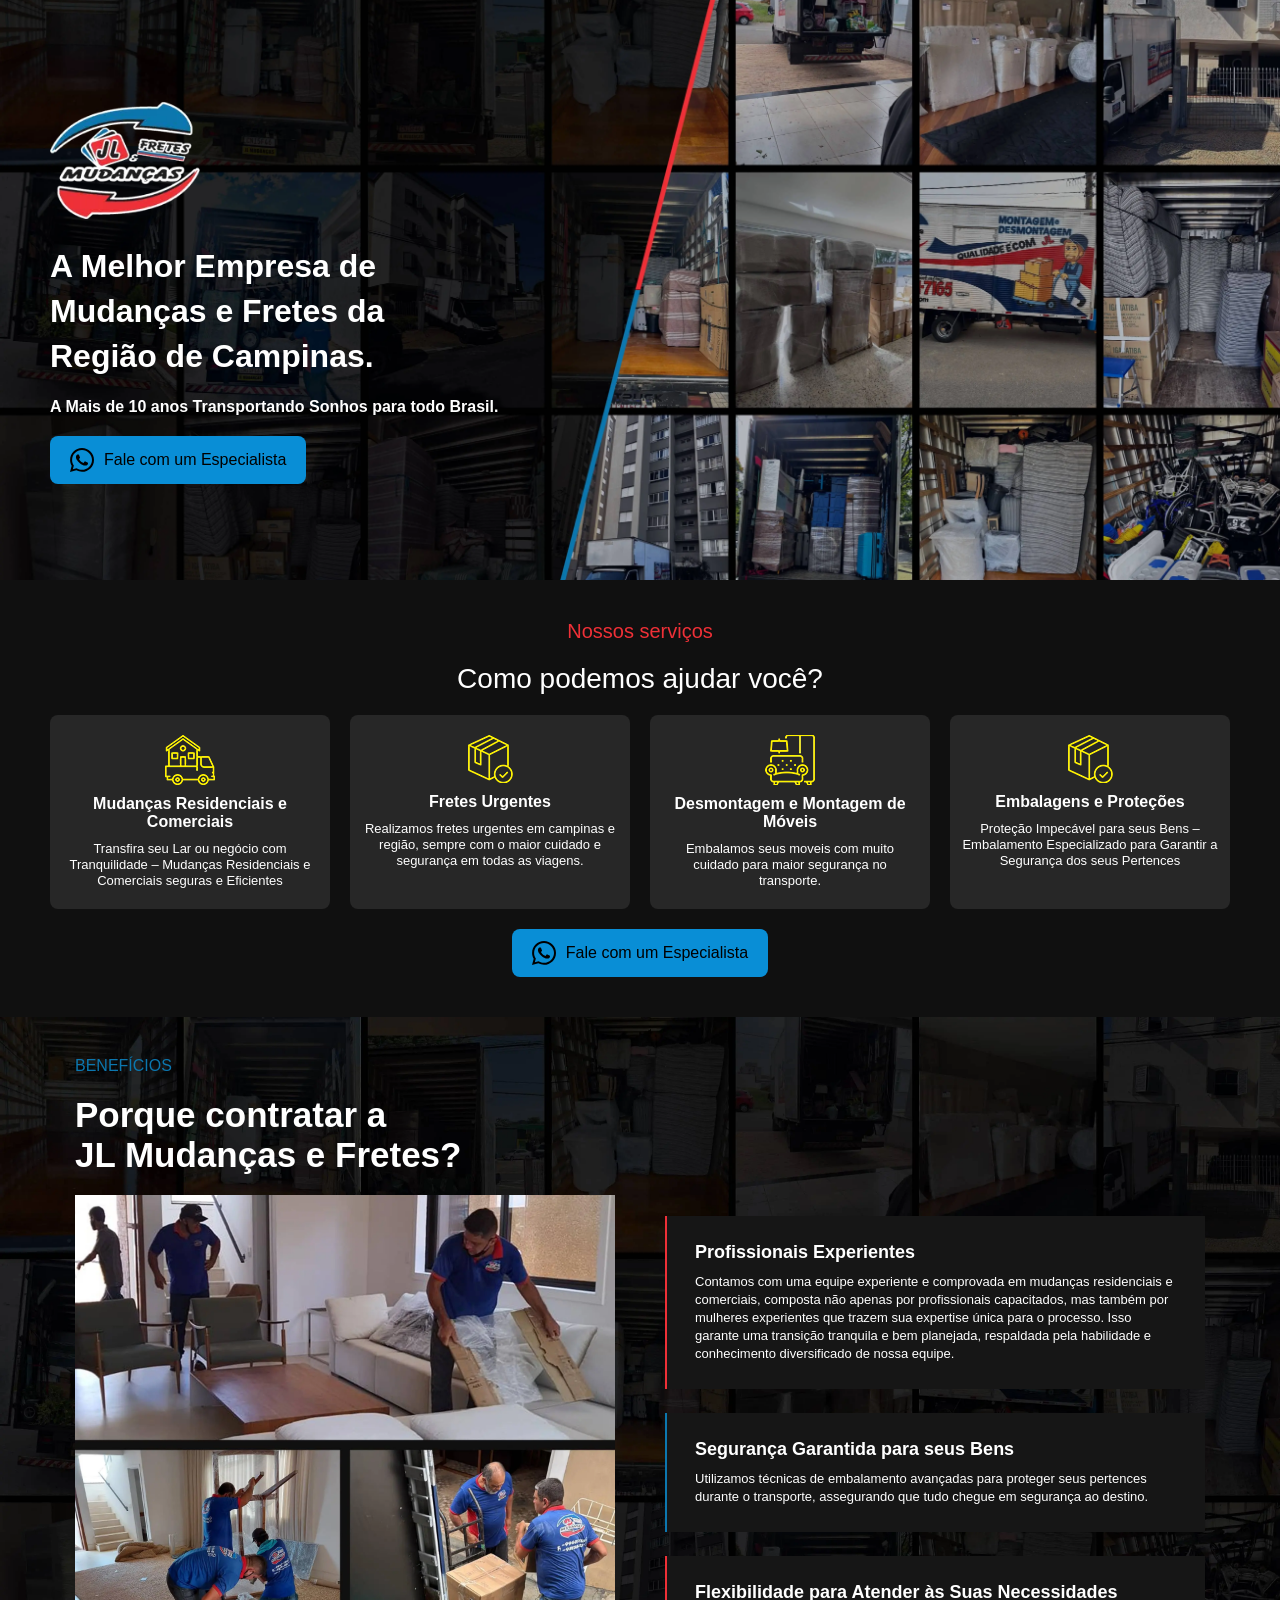
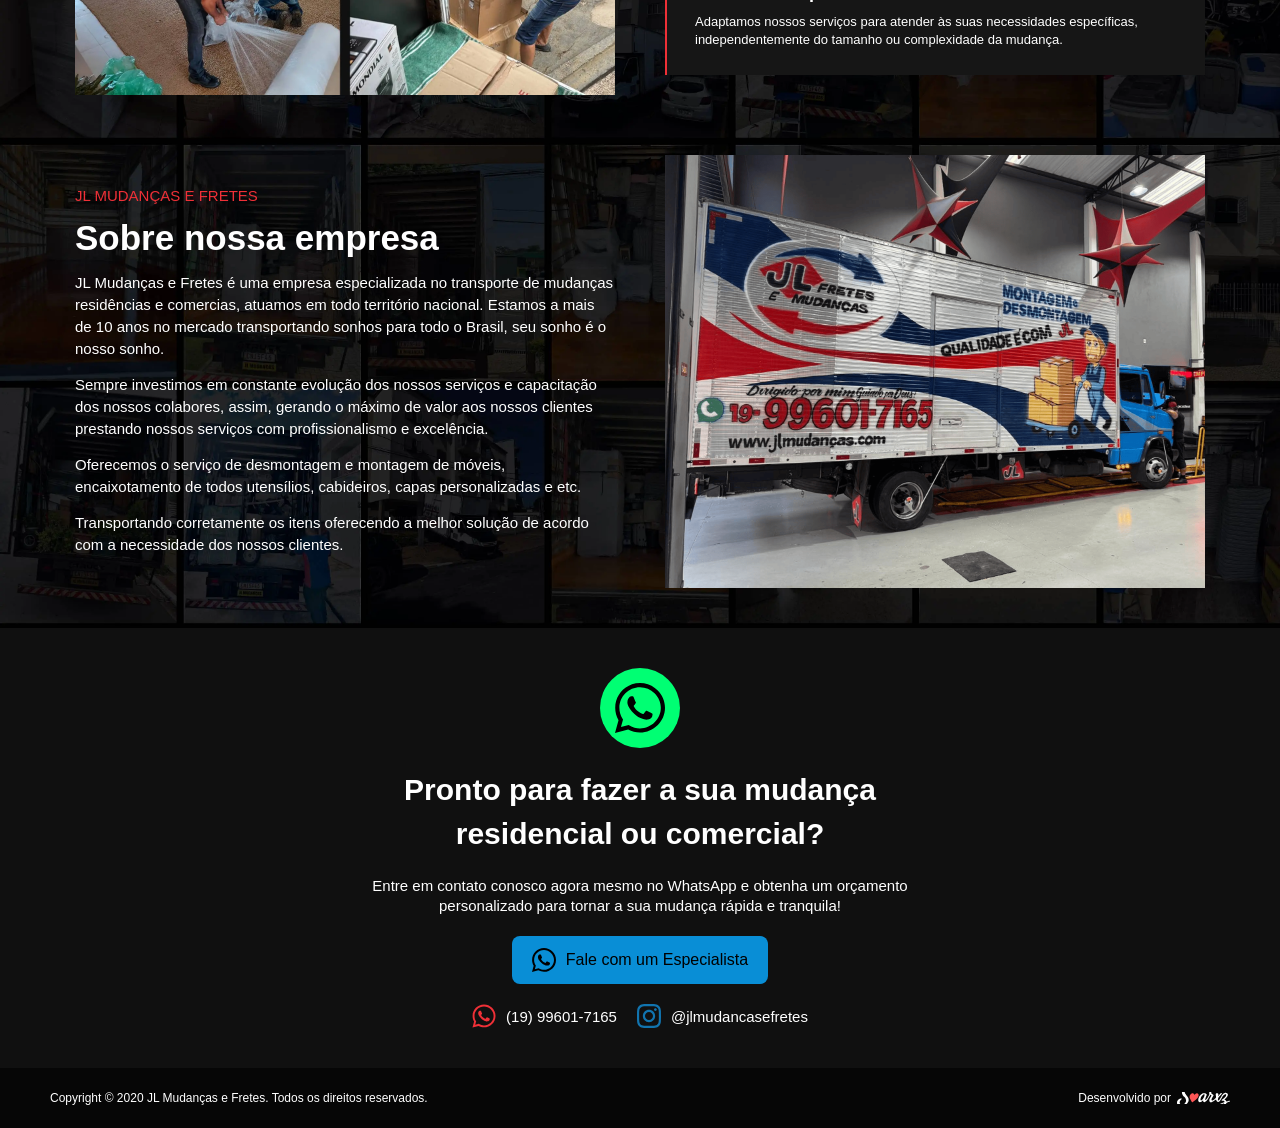
==== commit 74b244d2: "a" ====
--- a/index.html
+++ b/index.html
@@ -310,9 +310,9 @@
           <div class="box-6">
             <p class="titulo-6">Desenvolvido por</p>
             <img
-              class="logo-sorz"
-              src="img/sorz.svg"
-              alt="Logo Sorz"
+              class="logo-soarxz"
+              src="img/logo-soarxz.svg"
+              alt="Logo Soarxz"
             />
           </div>
         </a>
--- a/styles.css
+++ b/styles.css
@@ -1 +1 @@
-*{margin:0;padding:0;box-sizing:border-box}body{width:100%;background-color:#101010;font-family:"Poppins-Regular",Helvetica,Arial,sans-serif;user-select:none;margin:0;padding:0;box-sizing:border-box}a{text-decoration:none;color:inherit;cursor:pointer}img{max-width:100%;height:auto}img.lazyload{opacity:0;transition:opacity 0.3s ease-in-out}img.lazyloaded{opacity:1}.sessao-1{display:flex;justify-content:center;align-items:center;height:580px;padding:40px;background-image:url(./img/sessao-1-mobile.webp);background-size:cover;background-position:top}@media screen and (min-width:620px){.sessao-1{background-image:url(./img/sessao-1.webp);background-position: center}}.coluna-1{display:flex;flex-direction:column;align-items:flex-start;gap:20px;max-width:1180px;width:100%}.logo{width:150px;height:auto}.titulo-1{font-family:"Poppins-SemiBold",Helvetica;font-weight:600;color:#fff;font-size:32px;line-height:1.4;margin:0;width:440px}.descricao-1{font-family:"Poppins-SemiBold",Helvetica;font-weight:600;font-size:16px;color:#fff;margin:0}.botao{display:flex;align-items:center;gap:10px;padding:12px 20px;background-color:#098ed6;border-radius:8px;transition:background-color 0.2s linear}.botao:hover{background-color:#0c77af}.icon{width:24px;height:24px}.text-button{font-family:"Poppins-Medium",Helvetica;font-weight:500;color:#000;font-size:16px}.sessao-2{display:flex;flex-direction:column;align-items:center;gap:20px;padding:40px;background-color:#101010;text-align:center}.titulo-2{font-family:"Poppins-Regular",Helvetica;font-weight:400;color:#ef3037;font-size:20px}.descricao-2{font-family:"Poppins-Regular",Helvetica;font-weight:400;color:#fff;font-size:28px}.flexbox{display:flex;flex-wrap:wrap;justify-content:center;gap:20px;max-width:1180px;width:100%}.flexbox-item{display:flex;flex-direction:column;align-items:center;gap:10px;max-width:280px;padding:20px 12px;background-color:#272727;border-radius:8px;transition:transform 0.2s ease;box-sizing:border-box;width:100%;flex:1 1 240px}.flexbox-item:hover{transform:translateY(-5px)}.flexbox-icon{max-width:50px;max-height:50px}.text-item{font-family:"Poppins-SemiBold",Helvetica;font-weight:600;color:#fff;font-size:16px;text-align:center}.paragrafo-item{font-family:"Poppins-Medium",Helvetica;font-weight:500;color:#fff;font-size:13px;text-align:center;line-height:16px;margin:0}.mega-sessao{display:flex;flex-direction:column;align-items:center;background-image:url(./img/mega-sessao-mobile.webp);background-size:cover;background-position:top;width:100%;height:auto;gap:60px;padding:40px}@media screen and (min-width:620px){.mega-sessao{background-image:url(./img/mega-sessao.webp)}}.sessao-3{display:flex;justify-content:center;height:auto}.linha-3{display:flex;flex-wrap:wrap;justify-content:space-between;align-items:end;max-width:1130px;width:100%;gap:50px;flex:1 1 300px}.coluna-3,.box-4{display:flex;flex-direction:column;gap:20px;flex:1 1 300px}.titulo-3{font-family:"Poppins-Regular",Helvetica;font-weight:400;color:#0c77af;font-size:16px}.descricao-3{font-family:"Poppins-SemiBold",Helvetica;font-weight:600;font-size:35px;color:#fff;margin:0}.imagem-3,.imagem-4{display:flex;width:100%;max-width:540px;height:auto;object-fit:cover;flex:1 1 200px;transition:transform 0.2s ease}.imagem-3:hover,.imagem-4:hover{transform:translateY(-5px);transition:transform 0.2s ease}.box-3{display:flex;flex-direction:column;align-items:start;justify-content:center;gap:24px;max-width:540px;height:500px;flex:1 1 300px}.box-vermelho,.box-azul{display:flex;flex-direction:column;gap:10px;padding:26px 26px 26px 28px;background-color:#161616;border-left:2px solid;transition:transform 0.2s ease;flex:1 1 300px 100px;height:fit-content}.box-vermelho{border-left-color:#ef3037}.box-azul{border-left-color:#0c77af}.box-vermelho:hover,.box-azul:hover{transform:translateX(-10px)}.titulo-box{font-family:"Poppins-SemiBold",Helvetica;font-weight:600;color:#fff;font-size:18px;margin:0}.descricao-box{font-family:"Poppins-Regular",Helvetica;font-weight:400;font-size:13px;color:#fff;line-height:18px;margin:0}.sessao-4{display:flex;flex-wrap:wrap-reverse;align-items:center;justify-content:space-between;height:auto;gap:50px;max-width:1130px;width:100%}.coluna-4{display:flex;flex-direction:column;max-width:540px;width:100%;gap:14px;flex:1 1 300px}.pre-titulo-4{font-family:"Poppins-Regular",Helvetica;font-weight:400;color:#ef3037;font-size:15px;width:100%}.titulo-4{font-family:"Poppins-SemiBold",Helvetica;font-weight:600;color:#fff;font-size:35px;width:100%}.descricao-4{font-family:"Poppins-Regular",Helvetica;font-weight:400;font-size:15px;color:#fff;line-height:22px;margin:0;width:100%}.sessao-5{display:flex;justify-content:center;align-items:center;padding:40px;background-color:#101010}.coluna-5{display:flex;flex-direction:column;align-items:center;gap:20px;max-width:580px;width:100%}.whatsapp{display:flex;align-items:center;justify-content:center;padding:15px;background-color:#00ff73;border-radius:50%}.icon-g{width:50px;height:50px}.titulo-5{font-family:"Poppins-SemiBold",Helvetica;font-weight:600;color:#fff;font-size:30px;line-height:44px;text-align:center}.descricao-5{font-family:"Poppins-Regular",Helvetica;font-weight:400;font-size:15px;color:#fff;text-align:center;line-height:20px;margin:0}.botoes{display:flex;justify-content:center;gap:20px;flex-wrap:wrap;flex:1 1 200px 0}.whatsapp-button,.instagram-button{display:flex;align-items:center;gap:10px;flex:1 1 100px 0}.whatsapp-icon,.instagram-icon{width:24px;height:24px}.whatsapp-button{flex-wrap:nowrap;width:max-content}.instagram-button{flex-wrap:nowrap;width:max-content}.button-text{font-family:"Josefin Sans-Regular",Helvetica;font-weight:500;color:#fff;font-size:15px;text-wrap:normal;width:max-content}.sessao-6{display:flex;justify-content:center;align-items:center;height:60px;padding:0 40px;background-color:#060606}.linha-6{display:flex;justify-content:space-between;align-items:center;max-width:1180px;width:100%}.box-6{display:flex;align-items:center;gap:6px}.titulo-6{font-family:"Poppins-Regular",Helvetica;font-weight:400;color:#fff;font-size:12px;margin:0}.logo-sorz{width:auto;height:12px;object-fit:cover}@media screen and (max-width:960px){.titulo-1{font-size:28px;line-height:38px}.descricao-1{font-size:16px;line-height:24px;max-width:300px}.titulo-2{font-size:24px;line-height:24px}.descricao-2{font-size:35px;line-height:35px}.text-item{font-size:18px;line-height:24px}.paragrafo-item{font-size:11px;line-height:16px}.mega-sessao{gap:30px}.linha-3{gap:30px;align-items:center}.coluna-3,.box-4{gap:10px}.titulo-3{font-size:16px;line-height:16px}.descricao-3{font-size:28px;line-height:36px}.box-3{gap:20px}.box-vermelho,.box-azul{padding:24px 24px 24px 26px}.titulo-box{font-size:16px;line-height:20px}.descricao-box{font-size:10px;line-height:13px}.coluna-4{gap:14px}.pre-titulo-4{font-size:16px;line-height:16px}.titulo-4{font-size:28px;line-height:34px}.descricao-4{font-size:11px;line-height:14px}.coluna-5{gap:22px}.titulo-5{font-size:35px;line-height:44px}.descricao-5{font-size:15px;line-height:22px}}@media screen and (max-width:620px){.sessao-1{justify-items:flex-end;align-items:flex-end;background-image:url(./img/sessao-1-mobile.webp);padding:25px 30px}.coluna-1{gap:16px;justify-content:flex-end}.titulo-1{font-size:19px;line-height:22px;width:100%}.descricao-1{font-size:16px;line-height:24px;max-width:300px}.botao{padding:12px 15px}.sessao-2{padding:25px 30px;gap:14px}.flexbox{gap:20px;margin:10px 0}.titulo-2{font-size:23px;line-height:23px}.descricao-2{font-size:28px;line-height:34px;max-width:220px}.flexbox-item{max-width:380px;width:100%;flex:1 1 280px}.text-item{font-size:18px;line-height:24px;font-weight:500;max-width:200px}.paragrafo-item{font-size:13px;line-height:16px}.mega-sessao{gap:30px;padding:25px 30px}.linha-3{gap:30px;align-items:center}.coluna-3,.box-4{gap:10px}.titulo-3{font-size:16px;line-height:16px}.descricao-3{font-size:22px;line-height:30px;font-weight:600}.box-3{gap:20px;height:fit-content}.box-vermelho,.box-azul{padding:24px 24px 24px 26px}.titulo-box{font-size:16px;line-height:20px}.descricao-box{font-size:12px;line-height:16px}.sessao-4{gap:30px}.coluna-4{gap:14px}.pre-titulo-4{font-size:16px;line-height:16px}.titulo-4{font-size:26px;line-height:30px}.descricao-4{font-size:12px;line-height:18px}.sessao-5{padding:25px 30px}.coluna-5{gap:18px}.whatsapp{padding:14px}.icon-g{width:36px;height:36px}.titulo-5{font-size:18px;line-height:28px;width:320px}.descricao-5{font-size:15px;line-height:22px}.botoes{gap:16px 20px}.sessao-6{padding:14px 30px;height:min-content}.linha-6{flex-direction:column;align-items:start;gap:10px;padding:0}}+*{margin:0;padding:0;box-sizing:border-box}body{width:100%;background-color:#101010;font-family:"Poppins-Regular",Helvetica,Arial,sans-serif;user-select:none;margin:0;padding:0;box-sizing:border-box}a{text-decoration:none;color:inherit;cursor:pointer}img{max-width:100%;height:auto}img.lazyload{opacity:0;transition:opacity 0.3s ease-in-out}img.lazyloaded{opacity:1}.sessao-1{display:flex;justify-content:center;align-items:center;height:580px;padding:40px;background-image:url(./img/sessao-1-mobile.webp);background-size:cover;background-position:top}@media screen and (min-width:620px){.sessao-1{background-image:url(./img/sessao-1.webp);background-position: center}}.coluna-1{display:flex;flex-direction:column;align-items:flex-start;gap:20px;max-width:1180px;width:100%}.logo{width:150px;height:auto}.titulo-1{font-family:"Poppins-SemiBold",Helvetica;font-weight:600;color:#fff;font-size:32px;line-height:1.4;margin:0;width:440px}.descricao-1{font-family:"Poppins-SemiBold",Helvetica;font-weight:600;font-size:16px;color:#fff;margin:0}.botao{display:flex;align-items:center;gap:10px;padding:12px 20px;background-color:#098ed6;border-radius:8px;transition:background-color 0.2s linear}.botao:hover{background-color:#0c77af}.icon{width:24px;height:24px}.text-button{font-family:"Poppins-Medium",Helvetica;font-weight:500;color:#000;font-size:16px}.sessao-2{display:flex;flex-direction:column;align-items:center;gap:20px;padding:40px;background-color:#101010;text-align:center}.titulo-2{font-family:"Poppins-Regular",Helvetica;font-weight:400;color:#ef3037;font-size:20px}.descricao-2{font-family:"Poppins-Regular",Helvetica;font-weight:400;color:#fff;font-size:28px}.flexbox{display:flex;flex-wrap:wrap;justify-content:center;gap:20px;max-width:1180px;width:100%}.flexbox-item{display:flex;flex-direction:column;align-items:center;gap:10px;max-width:280px;padding:20px 12px;background-color:#272727;border-radius:8px;transition:transform 0.2s ease;box-sizing:border-box;width:100%;flex:1 1 240px}.flexbox-item:hover{transform:translateY(-5px)}.flexbox-icon{max-width:50px;max-height:50px}.text-item{font-family:"Poppins-SemiBold",Helvetica;font-weight:600;color:#fff;font-size:16px;text-align:center}.paragrafo-item{font-family:"Poppins-Medium",Helvetica;font-weight:500;color:#fff;font-size:13px;text-align:center;line-height:16px;margin:0}.mega-sessao{display:flex;flex-direction:column;align-items:center;background-image:url(./img/mega-sessao-mobile.webp);background-size:cover;background-position:top;width:100%;height:auto;gap:60px;padding:40px}@media screen and (min-width:620px){.mega-sessao{background-image:url(./img/mega-sessao.webp)}}.sessao-3{display:flex;justify-content:center;height:auto}.linha-3{display:flex;flex-wrap:wrap;justify-content:space-between;align-items:end;max-width:1130px;width:100%;gap:50px;flex:1 1 300px}.coluna-3,.box-4{display:flex;flex-direction:column;gap:20px;flex:1 1 300px}.titulo-3{font-family:"Poppins-Regular",Helvetica;font-weight:400;color:#0c77af;font-size:16px}.descricao-3{font-family:"Poppins-SemiBold",Helvetica;font-weight:600;font-size:35px;color:#fff;margin:0}.imagem-3,.imagem-4{display:flex;width:100%;max-width:540px;height:auto;object-fit:cover;flex:1 1 200px;transition:transform 0.2s ease}.imagem-3:hover,.imagem-4:hover{transform:translateY(-5px);transition:transform 0.2s ease}.box-3{display:flex;flex-direction:column;align-items:start;justify-content:center;gap:24px;max-width:540px;height:500px;flex:1 1 300px}.box-vermelho,.box-azul{display:flex;flex-direction:column;gap:10px;padding:26px 26px 26px 28px;background-color:#161616;border-left:2px solid;transition:transform 0.2s ease;flex:1 1 300px 100px;height:fit-content}.box-vermelho{border-left-color:#ef3037}.box-azul{border-left-color:#0c77af}.box-vermelho:hover,.box-azul:hover{transform:translateX(-10px)}.titulo-box{font-family:"Poppins-SemiBold",Helvetica;font-weight:600;color:#fff;font-size:18px;margin:0}.descricao-box{font-family:"Poppins-Regular",Helvetica;font-weight:400;font-size:13px;color:#fff;line-height:18px;margin:0}.sessao-4{display:flex;flex-wrap:wrap-reverse;align-items:center;justify-content:space-between;height:auto;gap:50px;max-width:1130px;width:100%}.coluna-4{display:flex;flex-direction:column;max-width:540px;width:100%;gap:14px;flex:1 1 300px}.pre-titulo-4{font-family:"Poppins-Regular",Helvetica;font-weight:400;color:#ef3037;font-size:15px;width:100%}.titulo-4{font-family:"Poppins-SemiBold",Helvetica;font-weight:600;color:#fff;font-size:35px;width:100%}.descricao-4{font-family:"Poppins-Regular",Helvetica;font-weight:400;font-size:15px;color:#fff;line-height:22px;margin:0;width:100%}.sessao-5{display:flex;justify-content:center;align-items:center;padding:40px;background-color:#101010}.coluna-5{display:flex;flex-direction:column;align-items:center;gap:20px;max-width:580px;width:100%}.whatsapp{display:flex;align-items:center;justify-content:center;padding:15px;background-color:#00ff73;border-radius:50%}.icon-g{width:50px;height:50px}.titulo-5{font-family:"Poppins-SemiBold",Helvetica;font-weight:600;color:#fff;font-size:30px;line-height:44px;text-align:center}.descricao-5{font-family:"Poppins-Regular",Helvetica;font-weight:400;font-size:15px;color:#fff;text-align:center;line-height:20px;margin:0}.botoes{display:flex;justify-content:center;gap:20px;flex-wrap:wrap;flex:1 1 200px 0}.whatsapp-button,.instagram-button{display:flex;align-items:center;gap:10px;flex:1 1 100px 0}.whatsapp-icon,.instagram-icon{width:24px;height:24px}.whatsapp-button{flex-wrap:nowrap;width:max-content}.instagram-button{flex-wrap:nowrap;width:max-content}.button-text{font-family:"Josefin Sans-Regular",Helvetica;font-weight:500;color:#fff;font-size:15px;text-wrap:normal;width:max-content}.sessao-6{display:flex;justify-content:center;align-items:center;height:60px;padding:0 40px;background-color:#060606}.linha-6{display:flex;justify-content:space-between;align-items:center;max-width:1180px;width:100%}.box-6{display:flex;align-items:center;gap:6px}.titulo-6{font-family:"Poppins-Regular",Helvetica;font-weight:400;color:#fff;font-size:12px;margin:0}.logo-soarxz{width:53px;height:12px;object-fit:cover}@media screen and (max-width:960px){.titulo-1{font-size:28px;line-height:38px}.descricao-1{font-size:16px;line-height:24px;max-width:300px}.titulo-2{font-size:24px;line-height:24px}.descricao-2{font-size:35px;line-height:35px}.text-item{font-size:18px;line-height:24px}.paragrafo-item{font-size:11px;line-height:16px}.mega-sessao{gap:30px}.linha-3{gap:30px;align-items:center}.coluna-3,.box-4{gap:10px}.titulo-3{font-size:16px;line-height:16px}.descricao-3{font-size:28px;line-height:36px}.box-3{gap:20px}.box-vermelho,.box-azul{padding:24px 24px 24px 26px}.titulo-box{font-size:16px;line-height:20px}.descricao-box{font-size:10px;line-height:13px}.coluna-4{gap:14px}.pre-titulo-4{font-size:16px;line-height:16px}.titulo-4{font-size:28px;line-height:34px}.descricao-4{font-size:11px;line-height:14px}.coluna-5{gap:22px}.titulo-5{font-size:35px;line-height:44px}.descricao-5{font-size:15px;line-height:22px}}@media screen and (max-width:620px){.sessao-1{justify-items:flex-end;align-items:flex-end;background-image:url(./img/sessao-1-mobile.webp);padding:25px 30px}.coluna-1{gap:16px;justify-content:flex-end}.titulo-1{font-size:19px;line-height:22px;width:100%}.descricao-1{font-size:16px;line-height:24px;max-width:300px}.botao{padding:12px 15px}.sessao-2{padding:25px 30px;gap:14px}.flexbox{gap:20px;margin:10px 0}.titulo-2{font-size:23px;line-height:23px}.descricao-2{font-size:28px;line-height:34px;max-width:220px}.flexbox-item{max-width:380px;width:100%;flex:1 1 280px}.text-item{font-size:18px;line-height:24px;font-weight:500;max-width:200px}.paragrafo-item{font-size:13px;line-height:16px}.mega-sessao{gap:30px;padding:25px 30px}.linha-3{gap:30px;align-items:center}.coluna-3,.box-4{gap:10px}.titulo-3{font-size:16px;line-height:16px}.descricao-3{font-size:22px;line-height:30px;font-weight:600}.box-3{gap:20px;height:fit-content}.box-vermelho,.box-azul{padding:24px 24px 24px 26px}.titulo-box{font-size:16px;line-height:20px}.descricao-box{font-size:12px;line-height:16px}.sessao-4{gap:30px}.coluna-4{gap:14px}.pre-titulo-4{font-size:16px;line-height:16px}.titulo-4{font-size:26px;line-height:30px}.descricao-4{font-size:12px;line-height:18px}.sessao-5{padding:25px 30px}.coluna-5{gap:18px}.whatsapp{padding:14px}.icon-g{width:36px;height:36px}.titulo-5{font-size:18px;line-height:28px;width:320px}.descricao-5{font-size:15px;line-height:22px}.botoes{gap:16px 20px}.sessao-6{padding:14px 30px;height:min-content}.linha-6{flex-direction:column;align-items:start;gap:10px;padding:0}}
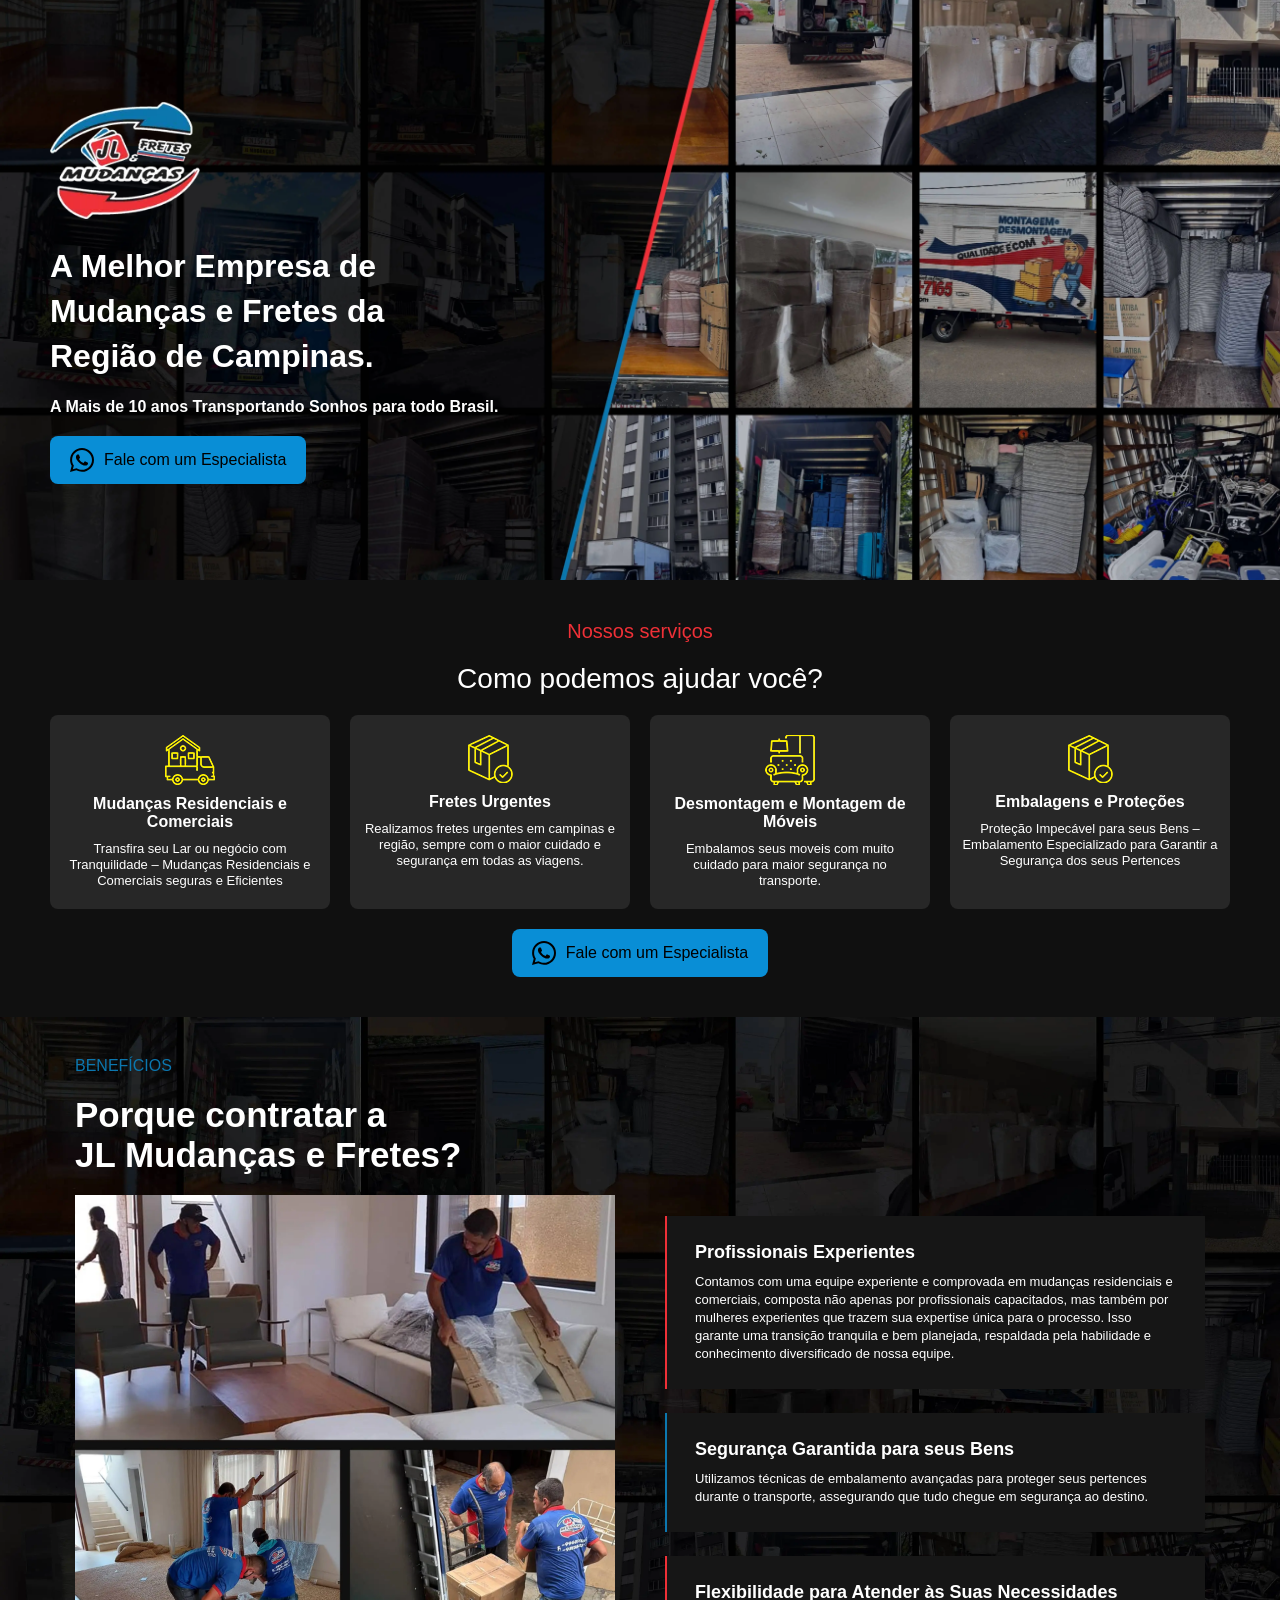
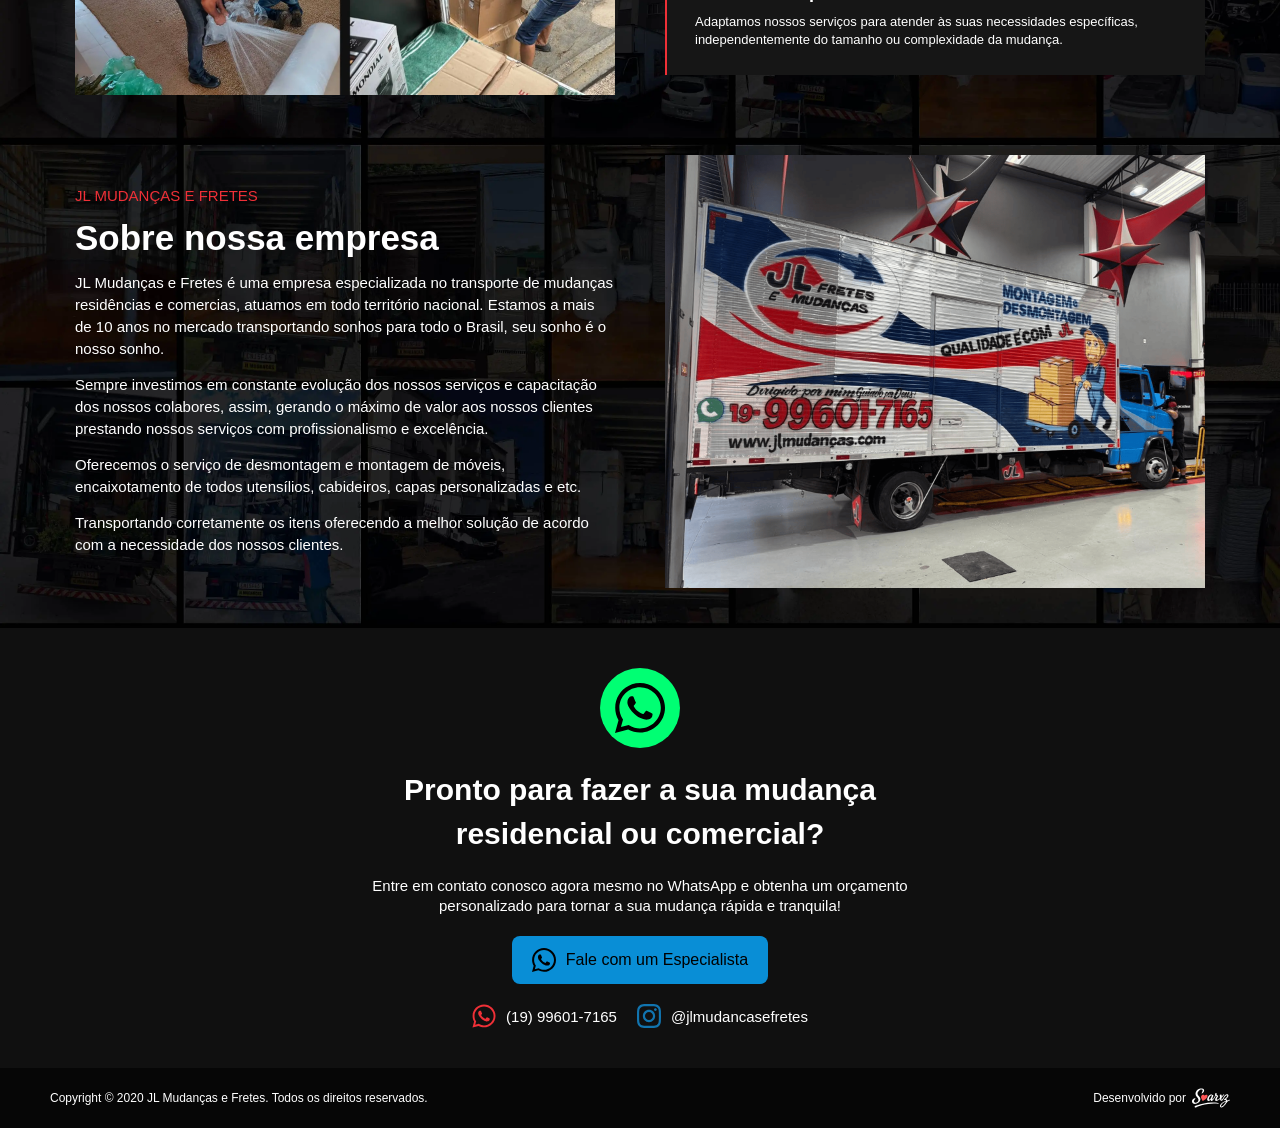
==== commit 4a516611: "Sorz" ====
--- a/index.html
+++ b/index.html
@@ -310,7 +310,7 @@
           <div class="box-6">
             <p class="titulo-6">Desenvolvido por</p>
             <img
-              class="logo-soarxz"
+              class="logo-sorz"
               src="img/logo-soarxz.svg"
               alt="Logo Soarxz"
             />
--- a/styles.css
+++ b/styles.css
@@ -1 +1 @@
-*{margin:0;padding:0;box-sizing:border-box}body{width:100%;background-color:#101010;font-family:"Poppins-Regular",Helvetica,Arial,sans-serif;user-select:none;margin:0;padding:0;box-sizing:border-box}a{text-decoration:none;color:inherit;cursor:pointer}img{max-width:100%;height:auto}img.lazyload{opacity:0;transition:opacity 0.3s ease-in-out}img.lazyloaded{opacity:1}.sessao-1{display:flex;justify-content:center;align-items:center;height:580px;padding:40px;background-image:url(./img/sessao-1-mobile.webp);background-size:cover;background-position:top}@media screen and (min-width:620px){.sessao-1{background-image:url(./img/sessao-1.webp);background-position: center}}.coluna-1{display:flex;flex-direction:column;align-items:flex-start;gap:20px;max-width:1180px;width:100%}.logo{width:150px;height:auto}.titulo-1{font-family:"Poppins-SemiBold",Helvetica;font-weight:600;color:#fff;font-size:32px;line-height:1.4;margin:0;width:440px}.descricao-1{font-family:"Poppins-SemiBold",Helvetica;font-weight:600;font-size:16px;color:#fff;margin:0}.botao{display:flex;align-items:center;gap:10px;padding:12px 20px;background-color:#098ed6;border-radius:8px;transition:background-color 0.2s linear}.botao:hover{background-color:#0c77af}.icon{width:24px;height:24px}.text-button{font-family:"Poppins-Medium",Helvetica;font-weight:500;color:#000;font-size:16px}.sessao-2{display:flex;flex-direction:column;align-items:center;gap:20px;padding:40px;background-color:#101010;text-align:center}.titulo-2{font-family:"Poppins-Regular",Helvetica;font-weight:400;color:#ef3037;font-size:20px}.descricao-2{font-family:"Poppins-Regular",Helvetica;font-weight:400;color:#fff;font-size:28px}.flexbox{display:flex;flex-wrap:wrap;justify-content:center;gap:20px;max-width:1180px;width:100%}.flexbox-item{display:flex;flex-direction:column;align-items:center;gap:10px;max-width:280px;padding:20px 12px;background-color:#272727;border-radius:8px;transition:transform 0.2s ease;box-sizing:border-box;width:100%;flex:1 1 240px}.flexbox-item:hover{transform:translateY(-5px)}.flexbox-icon{max-width:50px;max-height:50px}.text-item{font-family:"Poppins-SemiBold",Helvetica;font-weight:600;color:#fff;font-size:16px;text-align:center}.paragrafo-item{font-family:"Poppins-Medium",Helvetica;font-weight:500;color:#fff;font-size:13px;text-align:center;line-height:16px;margin:0}.mega-sessao{display:flex;flex-direction:column;align-items:center;background-image:url(./img/mega-sessao-mobile.webp);background-size:cover;background-position:top;width:100%;height:auto;gap:60px;padding:40px}@media screen and (min-width:620px){.mega-sessao{background-image:url(./img/mega-sessao.webp)}}.sessao-3{display:flex;justify-content:center;height:auto}.linha-3{display:flex;flex-wrap:wrap;justify-content:space-between;align-items:end;max-width:1130px;width:100%;gap:50px;flex:1 1 300px}.coluna-3,.box-4{display:flex;flex-direction:column;gap:20px;flex:1 1 300px}.titulo-3{font-family:"Poppins-Regular",Helvetica;font-weight:400;color:#0c77af;font-size:16px}.descricao-3{font-family:"Poppins-SemiBold",Helvetica;font-weight:600;font-size:35px;color:#fff;margin:0}.imagem-3,.imagem-4{display:flex;width:100%;max-width:540px;height:auto;object-fit:cover;flex:1 1 200px;transition:transform 0.2s ease}.imagem-3:hover,.imagem-4:hover{transform:translateY(-5px);transition:transform 0.2s ease}.box-3{display:flex;flex-direction:column;align-items:start;justify-content:center;gap:24px;max-width:540px;height:500px;flex:1 1 300px}.box-vermelho,.box-azul{display:flex;flex-direction:column;gap:10px;padding:26px 26px 26px 28px;background-color:#161616;border-left:2px solid;transition:transform 0.2s ease;flex:1 1 300px 100px;height:fit-content}.box-vermelho{border-left-color:#ef3037}.box-azul{border-left-color:#0c77af}.box-vermelho:hover,.box-azul:hover{transform:translateX(-10px)}.titulo-box{font-family:"Poppins-SemiBold",Helvetica;font-weight:600;color:#fff;font-size:18px;margin:0}.descricao-box{font-family:"Poppins-Regular",Helvetica;font-weight:400;font-size:13px;color:#fff;line-height:18px;margin:0}.sessao-4{display:flex;flex-wrap:wrap-reverse;align-items:center;justify-content:space-between;height:auto;gap:50px;max-width:1130px;width:100%}.coluna-4{display:flex;flex-direction:column;max-width:540px;width:100%;gap:14px;flex:1 1 300px}.pre-titulo-4{font-family:"Poppins-Regular",Helvetica;font-weight:400;color:#ef3037;font-size:15px;width:100%}.titulo-4{font-family:"Poppins-SemiBold",Helvetica;font-weight:600;color:#fff;font-size:35px;width:100%}.descricao-4{font-family:"Poppins-Regular",Helvetica;font-weight:400;font-size:15px;color:#fff;line-height:22px;margin:0;width:100%}.sessao-5{display:flex;justify-content:center;align-items:center;padding:40px;background-color:#101010}.coluna-5{display:flex;flex-direction:column;align-items:center;gap:20px;max-width:580px;width:100%}.whatsapp{display:flex;align-items:center;justify-content:center;padding:15px;background-color:#00ff73;border-radius:50%}.icon-g{width:50px;height:50px}.titulo-5{font-family:"Poppins-SemiBold",Helvetica;font-weight:600;color:#fff;font-size:30px;line-height:44px;text-align:center}.descricao-5{font-family:"Poppins-Regular",Helvetica;font-weight:400;font-size:15px;color:#fff;text-align:center;line-height:20px;margin:0}.botoes{display:flex;justify-content:center;gap:20px;flex-wrap:wrap;flex:1 1 200px 0}.whatsapp-button,.instagram-button{display:flex;align-items:center;gap:10px;flex:1 1 100px 0}.whatsapp-icon,.instagram-icon{width:24px;height:24px}.whatsapp-button{flex-wrap:nowrap;width:max-content}.instagram-button{flex-wrap:nowrap;width:max-content}.button-text{font-family:"Josefin Sans-Regular",Helvetica;font-weight:500;color:#fff;font-size:15px;text-wrap:normal;width:max-content}.sessao-6{display:flex;justify-content:center;align-items:center;height:60px;padding:0 40px;background-color:#060606}.linha-6{display:flex;justify-content:space-between;align-items:center;max-width:1180px;width:100%}.box-6{display:flex;align-items:center;gap:6px}.titulo-6{font-family:"Poppins-Regular",Helvetica;font-weight:400;color:#fff;font-size:12px;margin:0}.logo-soarxz{width:53px;height:12px;object-fit:cover}@media screen and (max-width:960px){.titulo-1{font-size:28px;line-height:38px}.descricao-1{font-size:16px;line-height:24px;max-width:300px}.titulo-2{font-size:24px;line-height:24px}.descricao-2{font-size:35px;line-height:35px}.text-item{font-size:18px;line-height:24px}.paragrafo-item{font-size:11px;line-height:16px}.mega-sessao{gap:30px}.linha-3{gap:30px;align-items:center}.coluna-3,.box-4{gap:10px}.titulo-3{font-size:16px;line-height:16px}.descricao-3{font-size:28px;line-height:36px}.box-3{gap:20px}.box-vermelho,.box-azul{padding:24px 24px 24px 26px}.titulo-box{font-size:16px;line-height:20px}.descricao-box{font-size:10px;line-height:13px}.coluna-4{gap:14px}.pre-titulo-4{font-size:16px;line-height:16px}.titulo-4{font-size:28px;line-height:34px}.descricao-4{font-size:11px;line-height:14px}.coluna-5{gap:22px}.titulo-5{font-size:35px;line-height:44px}.descricao-5{font-size:15px;line-height:22px}}@media screen and (max-width:620px){.sessao-1{justify-items:flex-end;align-items:flex-end;background-image:url(./img/sessao-1-mobile.webp);padding:25px 30px}.coluna-1{gap:16px;justify-content:flex-end}.titulo-1{font-size:19px;line-height:22px;width:100%}.descricao-1{font-size:16px;line-height:24px;max-width:300px}.botao{padding:12px 15px}.sessao-2{padding:25px 30px;gap:14px}.flexbox{gap:20px;margin:10px 0}.titulo-2{font-size:23px;line-height:23px}.descricao-2{font-size:28px;line-height:34px;max-width:220px}.flexbox-item{max-width:380px;width:100%;flex:1 1 280px}.text-item{font-size:18px;line-height:24px;font-weight:500;max-width:200px}.paragrafo-item{font-size:13px;line-height:16px}.mega-sessao{gap:30px;padding:25px 30px}.linha-3{gap:30px;align-items:center}.coluna-3,.box-4{gap:10px}.titulo-3{font-size:16px;line-height:16px}.descricao-3{font-size:22px;line-height:30px;font-weight:600}.box-3{gap:20px;height:fit-content}.box-vermelho,.box-azul{padding:24px 24px 24px 26px}.titulo-box{font-size:16px;line-height:20px}.descricao-box{font-size:12px;line-height:16px}.sessao-4{gap:30px}.coluna-4{gap:14px}.pre-titulo-4{font-size:16px;line-height:16px}.titulo-4{font-size:26px;line-height:30px}.descricao-4{font-size:12px;line-height:18px}.sessao-5{padding:25px 30px}.coluna-5{gap:18px}.whatsapp{padding:14px}.icon-g{width:36px;height:36px}.titulo-5{font-size:18px;line-height:28px;width:320px}.descricao-5{font-size:15px;line-height:22px}.botoes{gap:16px 20px}.sessao-6{padding:14px 30px;height:min-content}.linha-6{flex-direction:column;align-items:start;gap:10px;padding:0}}+*{margin:0;padding:0;box-sizing:border-box}body{width:100%;background-color:#101010;font-family:"Poppins-Regular",Helvetica,Arial,sans-serif;user-select:none;margin:0;padding:0;box-sizing:border-box}a{text-decoration:none;color:inherit;cursor:pointer}img{max-width:100%;height:auto}img.lazyload{opacity:0;transition:opacity 0.3s ease-in-out}img.lazyloaded{opacity:1}.sessao-1{display:flex;justify-content:center;align-items:center;height:580px;padding:40px;background-image:url(./img/sessao-1-mobile.webp);background-size:cover;background-position:top}@media screen and (min-width:620px){.sessao-1{background-image:url(./img/sessao-1.webp);background-position: center}}.coluna-1{display:flex;flex-direction:column;align-items:flex-start;gap:20px;max-width:1180px;width:100%}.logo{width:150px;height:auto}.titulo-1{font-family:"Poppins-SemiBold",Helvetica;font-weight:600;color:#fff;font-size:32px;line-height:1.4;margin:0;width:440px}.descricao-1{font-family:"Poppins-SemiBold",Helvetica;font-weight:600;font-size:16px;color:#fff;margin:0}.botao{display:flex;align-items:center;gap:10px;padding:12px 20px;background-color:#098ed6;border-radius:8px;transition:background-color 0.2s linear}.botao:hover{background-color:#0c77af}.icon{width:24px;height:24px}.text-button{font-family:"Poppins-Medium",Helvetica;font-weight:500;color:#000;font-size:16px}.sessao-2{display:flex;flex-direction:column;align-items:center;gap:20px;padding:40px;background-color:#101010;text-align:center}.titulo-2{font-family:"Poppins-Regular",Helvetica;font-weight:400;color:#ef3037;font-size:20px}.descricao-2{font-family:"Poppins-Regular",Helvetica;font-weight:400;color:#fff;font-size:28px}.flexbox{display:flex;flex-wrap:wrap;justify-content:center;gap:20px;max-width:1180px;width:100%}.flexbox-item{display:flex;flex-direction:column;align-items:center;gap:10px;max-width:280px;padding:20px 12px;background-color:#272727;border-radius:8px;transition:transform 0.2s ease;box-sizing:border-box;width:100%;flex:1 1 240px}.flexbox-item:hover{transform:translateY(-5px)}.flexbox-icon{max-width:50px;max-height:50px}.text-item{font-family:"Poppins-SemiBold",Helvetica;font-weight:600;color:#fff;font-size:16px;text-align:center}.paragrafo-item{font-family:"Poppins-Medium",Helvetica;font-weight:500;color:#fff;font-size:13px;text-align:center;line-height:16px;margin:0}.mega-sessao{display:flex;flex-direction:column;align-items:center;background-image:url(./img/mega-sessao-mobile.webp);background-size:cover;background-position:top;width:100%;height:auto;gap:60px;padding:40px}@media screen and (min-width:620px){.mega-sessao{background-image:url(./img/mega-sessao.webp)}}.sessao-3{display:flex;justify-content:center;height:auto}.linha-3{display:flex;flex-wrap:wrap;justify-content:space-between;align-items:end;max-width:1130px;width:100%;gap:50px;flex:1 1 300px}.coluna-3,.box-4{display:flex;flex-direction:column;gap:20px;flex:1 1 300px}.titulo-3{font-family:"Poppins-Regular",Helvetica;font-weight:400;color:#0c77af;font-size:16px}.descricao-3{font-family:"Poppins-SemiBold",Helvetica;font-weight:600;font-size:35px;color:#fff;margin:0}.imagem-3,.imagem-4{display:flex;width:100%;max-width:540px;height:auto;object-fit:cover;flex:1 1 200px;transition:transform 0.2s ease}.imagem-3:hover,.imagem-4:hover{transform:translateY(-5px);transition:transform 0.2s ease}.box-3{display:flex;flex-direction:column;align-items:start;justify-content:center;gap:24px;max-width:540px;height:500px;flex:1 1 300px}.box-vermelho,.box-azul{display:flex;flex-direction:column;gap:10px;padding:26px 26px 26px 28px;background-color:#161616;border-left:2px solid;transition:transform 0.2s ease;flex:1 1 300px 100px;height:fit-content}.box-vermelho{border-left-color:#ef3037}.box-azul{border-left-color:#0c77af}.box-vermelho:hover,.box-azul:hover{transform:translateX(-10px)}.titulo-box{font-family:"Poppins-SemiBold",Helvetica;font-weight:600;color:#fff;font-size:18px;margin:0}.descricao-box{font-family:"Poppins-Regular",Helvetica;font-weight:400;font-size:13px;color:#fff;line-height:18px;margin:0}.sessao-4{display:flex;flex-wrap:wrap-reverse;align-items:center;justify-content:space-between;height:auto;gap:50px;max-width:1130px;width:100%}.coluna-4{display:flex;flex-direction:column;max-width:540px;width:100%;gap:14px;flex:1 1 300px}.pre-titulo-4{font-family:"Poppins-Regular",Helvetica;font-weight:400;color:#ef3037;font-size:15px;width:100%}.titulo-4{font-family:"Poppins-SemiBold",Helvetica;font-weight:600;color:#fff;font-size:35px;width:100%}.descricao-4{font-family:"Poppins-Regular",Helvetica;font-weight:400;font-size:15px;color:#fff;line-height:22px;margin:0;width:100%}.sessao-5{display:flex;justify-content:center;align-items:center;padding:40px;background-color:#101010}.coluna-5{display:flex;flex-direction:column;align-items:center;gap:20px;max-width:580px;width:100%}.whatsapp{display:flex;align-items:center;justify-content:center;padding:15px;background-color:#00ff73;border-radius:50%}.icon-g{width:50px;height:50px}.titulo-5{font-family:"Poppins-SemiBold",Helvetica;font-weight:600;color:#fff;font-size:30px;line-height:44px;text-align:center}.descricao-5{font-family:"Poppins-Regular",Helvetica;font-weight:400;font-size:15px;color:#fff;text-align:center;line-height:20px;margin:0}.botoes{display:flex;justify-content:center;gap:20px;flex-wrap:wrap;flex:1 1 200px 0}.whatsapp-button,.instagram-button{display:flex;align-items:center;gap:10px;flex:1 1 100px 0}.whatsapp-icon,.instagram-icon{width:24px;height:24px}.whatsapp-button{flex-wrap:nowrap;width:max-content}.instagram-button{flex-wrap:nowrap;width:max-content}.button-text{font-family:"Josefin Sans-Regular",Helvetica;font-weight:500;color:#fff;font-size:15px;text-wrap:normal;width:max-content}.sessao-6{display:flex;justify-content:center;align-items:center;height:60px;padding:0 40px;background-color:#060606}.linha-6{display:flex;justify-content:space-between;align-items:center;max-width:1180px;width:100%}.box-6{display:flex;align-items:center;gap:6px}.titulo-6{font-family:"Poppins-Regular",Helvetica;font-weight:400;color:#fff;font-size:12px;margin:0}.logo-sorz{width:38px;height:20px;object-fit:cover}@media screen and (max-width:960px){.titulo-1{font-size:28px;line-height:38px}.descricao-1{font-size:16px;line-height:24px;max-width:300px}.titulo-2{font-size:24px;line-height:24px}.descricao-2{font-size:35px;line-height:35px}.text-item{font-size:18px;line-height:24px}.paragrafo-item{font-size:11px;line-height:16px}.mega-sessao{gap:30px}.linha-3{gap:30px;align-items:center}.coluna-3,.box-4{gap:10px}.titulo-3{font-size:16px;line-height:16px}.descricao-3{font-size:28px;line-height:36px}.box-3{gap:20px}.box-vermelho,.box-azul{padding:24px 24px 24px 26px}.titulo-box{font-size:16px;line-height:20px}.descricao-box{font-size:10px;line-height:13px}.coluna-4{gap:14px}.pre-titulo-4{font-size:16px;line-height:16px}.titulo-4{font-size:28px;line-height:34px}.descricao-4{font-size:11px;line-height:14px}.coluna-5{gap:22px}.titulo-5{font-size:35px;line-height:44px}.descricao-5{font-size:15px;line-height:22px}}@media screen and (max-width:620px){.sessao-1{justify-items:flex-end;align-items:flex-end;background-image:url(./img/sessao-1-mobile.webp);padding:25px 30px}.coluna-1{gap:16px;justify-content:flex-end}.titulo-1{font-size:19px;line-height:22px;width:100%}.descricao-1{font-size:16px;line-height:24px;max-width:300px}.botao{padding:12px 15px}.sessao-2{padding:25px 30px;gap:14px}.flexbox{gap:20px;margin:10px 0}.titulo-2{font-size:23px;line-height:23px}.descricao-2{font-size:28px;line-height:34px;max-width:220px}.flexbox-item{max-width:380px;width:100%;flex:1 1 280px}.text-item{font-size:18px;line-height:24px;font-weight:500;max-width:200px}.paragrafo-item{font-size:13px;line-height:16px}.mega-sessao{gap:30px;padding:25px 30px}.linha-3{gap:30px;align-items:center}.coluna-3,.box-4{gap:10px}.titulo-3{font-size:16px;line-height:16px}.descricao-3{font-size:22px;line-height:30px;font-weight:600}.box-3{gap:20px;height:fit-content}.box-vermelho,.box-azul{padding:24px 24px 24px 26px}.titulo-box{font-size:16px;line-height:20px}.descricao-box{font-size:12px;line-height:16px}.sessao-4{gap:30px}.coluna-4{gap:14px}.pre-titulo-4{font-size:16px;line-height:16px}.titulo-4{font-size:26px;line-height:30px}.descricao-4{font-size:12px;line-height:18px}.sessao-5{padding:25px 30px}.coluna-5{gap:18px}.whatsapp{padding:14px}.icon-g{width:36px;height:36px}.titulo-5{font-size:18px;line-height:28px;width:320px}.descricao-5{font-size:15px;line-height:22px}.botoes{gap:16px 20px}.sessao-6{padding:14px 30px;height:min-content}.linha-6{flex-direction:column;align-items:start;gap:10px;padding:0}}
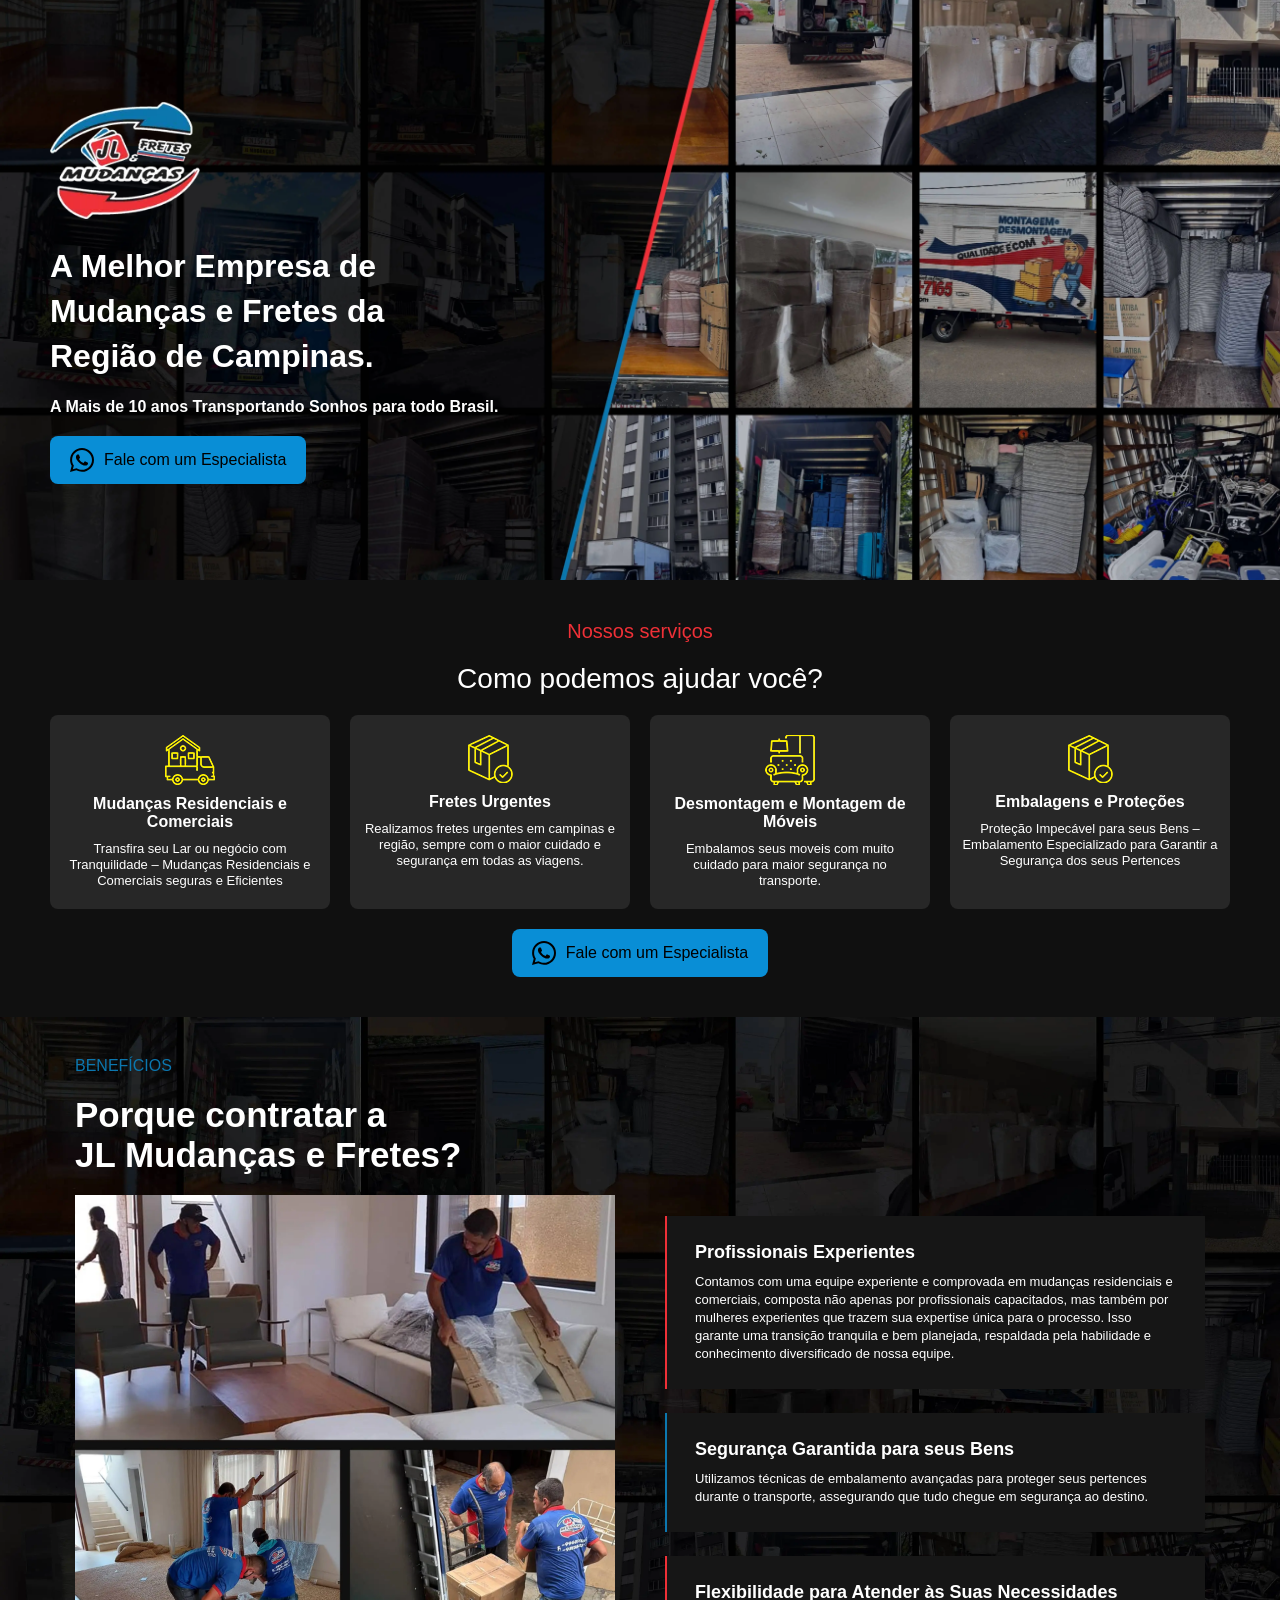
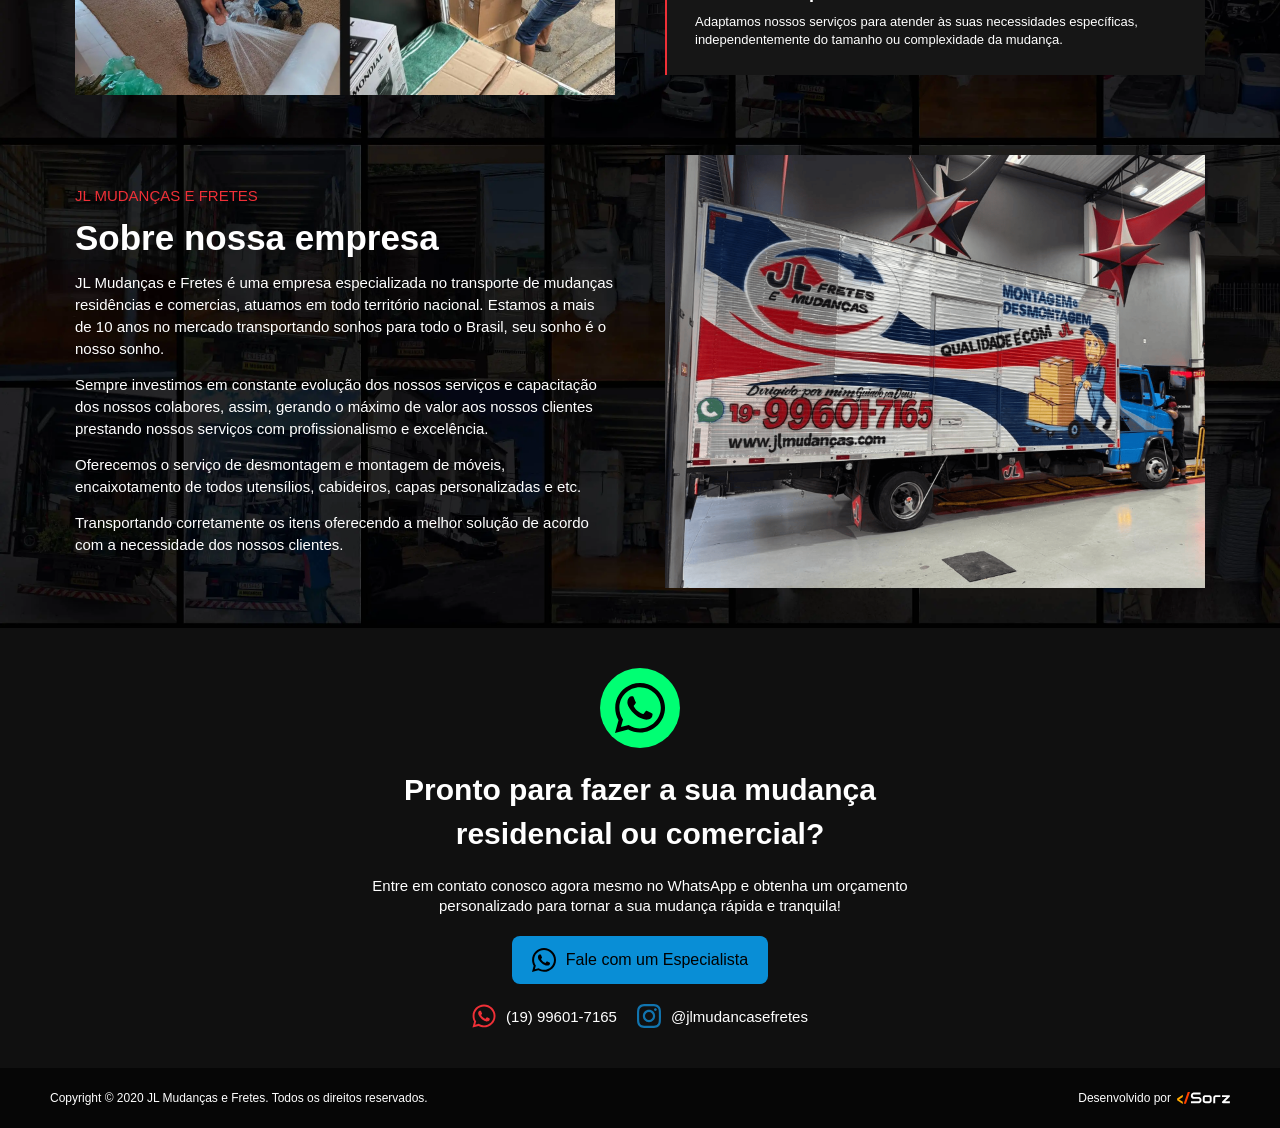
==== commit 8c6e3dda: "Update index.html" ====
--- a/index.html
+++ b/index.html
@@ -311,7 +311,7 @@
             <p class="titulo-6">Desenvolvido por</p>
             <img
               class="logo-sorz"
-              src="img/logo-soarxz.svg"
+              src="img/sorz.svg"
               alt="Logo Soarxz"
             />
           </div>
--- a/styles.css
+++ b/styles.css
@@ -1 +1 @@
-*{margin:0;padding:0;box-sizing:border-box}body{width:100%;background-color:#101010;font-family:"Poppins-Regular",Helvetica,Arial,sans-serif;user-select:none;margin:0;padding:0;box-sizing:border-box}a{text-decoration:none;color:inherit;cursor:pointer}img{max-width:100%;height:auto}img.lazyload{opacity:0;transition:opacity 0.3s ease-in-out}img.lazyloaded{opacity:1}.sessao-1{display:flex;justify-content:center;align-items:center;height:580px;padding:40px;background-image:url(./img/sessao-1-mobile.webp);background-size:cover;background-position:top}@media screen and (min-width:620px){.sessao-1{background-image:url(./img/sessao-1.webp);background-position: center}}.coluna-1{display:flex;flex-direction:column;align-items:flex-start;gap:20px;max-width:1180px;width:100%}.logo{width:150px;height:auto}.titulo-1{font-family:"Poppins-SemiBold",Helvetica;font-weight:600;color:#fff;font-size:32px;line-height:1.4;margin:0;width:440px}.descricao-1{font-family:"Poppins-SemiBold",Helvetica;font-weight:600;font-size:16px;color:#fff;margin:0}.botao{display:flex;align-items:center;gap:10px;padding:12px 20px;background-color:#098ed6;border-radius:8px;transition:background-color 0.2s linear}.botao:hover{background-color:#0c77af}.icon{width:24px;height:24px}.text-button{font-family:"Poppins-Medium",Helvetica;font-weight:500;color:#000;font-size:16px}.sessao-2{display:flex;flex-direction:column;align-items:center;gap:20px;padding:40px;background-color:#101010;text-align:center}.titulo-2{font-family:"Poppins-Regular",Helvetica;font-weight:400;color:#ef3037;font-size:20px}.descricao-2{font-family:"Poppins-Regular",Helvetica;font-weight:400;color:#fff;font-size:28px}.flexbox{display:flex;flex-wrap:wrap;justify-content:center;gap:20px;max-width:1180px;width:100%}.flexbox-item{display:flex;flex-direction:column;align-items:center;gap:10px;max-width:280px;padding:20px 12px;background-color:#272727;border-radius:8px;transition:transform 0.2s ease;box-sizing:border-box;width:100%;flex:1 1 240px}.flexbox-item:hover{transform:translateY(-5px)}.flexbox-icon{max-width:50px;max-height:50px}.text-item{font-family:"Poppins-SemiBold",Helvetica;font-weight:600;color:#fff;font-size:16px;text-align:center}.paragrafo-item{font-family:"Poppins-Medium",Helvetica;font-weight:500;color:#fff;font-size:13px;text-align:center;line-height:16px;margin:0}.mega-sessao{display:flex;flex-direction:column;align-items:center;background-image:url(./img/mega-sessao-mobile.webp);background-size:cover;background-position:top;width:100%;height:auto;gap:60px;padding:40px}@media screen and (min-width:620px){.mega-sessao{background-image:url(./img/mega-sessao.webp)}}.sessao-3{display:flex;justify-content:center;height:auto}.linha-3{display:flex;flex-wrap:wrap;justify-content:space-between;align-items:end;max-width:1130px;width:100%;gap:50px;flex:1 1 300px}.coluna-3,.box-4{display:flex;flex-direction:column;gap:20px;flex:1 1 300px}.titulo-3{font-family:"Poppins-Regular",Helvetica;font-weight:400;color:#0c77af;font-size:16px}.descricao-3{font-family:"Poppins-SemiBold",Helvetica;font-weight:600;font-size:35px;color:#fff;margin:0}.imagem-3,.imagem-4{display:flex;width:100%;max-width:540px;height:auto;object-fit:cover;flex:1 1 200px;transition:transform 0.2s ease}.imagem-3:hover,.imagem-4:hover{transform:translateY(-5px);transition:transform 0.2s ease}.box-3{display:flex;flex-direction:column;align-items:start;justify-content:center;gap:24px;max-width:540px;height:500px;flex:1 1 300px}.box-vermelho,.box-azul{display:flex;flex-direction:column;gap:10px;padding:26px 26px 26px 28px;background-color:#161616;border-left:2px solid;transition:transform 0.2s ease;flex:1 1 300px 100px;height:fit-content}.box-vermelho{border-left-color:#ef3037}.box-azul{border-left-color:#0c77af}.box-vermelho:hover,.box-azul:hover{transform:translateX(-10px)}.titulo-box{font-family:"Poppins-SemiBold",Helvetica;font-weight:600;color:#fff;font-size:18px;margin:0}.descricao-box{font-family:"Poppins-Regular",Helvetica;font-weight:400;font-size:13px;color:#fff;line-height:18px;margin:0}.sessao-4{display:flex;flex-wrap:wrap-reverse;align-items:center;justify-content:space-between;height:auto;gap:50px;max-width:1130px;width:100%}.coluna-4{display:flex;flex-direction:column;max-width:540px;width:100%;gap:14px;flex:1 1 300px}.pre-titulo-4{font-family:"Poppins-Regular",Helvetica;font-weight:400;color:#ef3037;font-size:15px;width:100%}.titulo-4{font-family:"Poppins-SemiBold",Helvetica;font-weight:600;color:#fff;font-size:35px;width:100%}.descricao-4{font-family:"Poppins-Regular",Helvetica;font-weight:400;font-size:15px;color:#fff;line-height:22px;margin:0;width:100%}.sessao-5{display:flex;justify-content:center;align-items:center;padding:40px;background-color:#101010}.coluna-5{display:flex;flex-direction:column;align-items:center;gap:20px;max-width:580px;width:100%}.whatsapp{display:flex;align-items:center;justify-content:center;padding:15px;background-color:#00ff73;border-radius:50%}.icon-g{width:50px;height:50px}.titulo-5{font-family:"Poppins-SemiBold",Helvetica;font-weight:600;color:#fff;font-size:30px;line-height:44px;text-align:center}.descricao-5{font-family:"Poppins-Regular",Helvetica;font-weight:400;font-size:15px;color:#fff;text-align:center;line-height:20px;margin:0}.botoes{display:flex;justify-content:center;gap:20px;flex-wrap:wrap;flex:1 1 200px 0}.whatsapp-button,.instagram-button{display:flex;align-items:center;gap:10px;flex:1 1 100px 0}.whatsapp-icon,.instagram-icon{width:24px;height:24px}.whatsapp-button{flex-wrap:nowrap;width:max-content}.instagram-button{flex-wrap:nowrap;width:max-content}.button-text{font-family:"Josefin Sans-Regular",Helvetica;font-weight:500;color:#fff;font-size:15px;text-wrap:normal;width:max-content}.sessao-6{display:flex;justify-content:center;align-items:center;height:60px;padding:0 40px;background-color:#060606}.linha-6{display:flex;justify-content:space-between;align-items:center;max-width:1180px;width:100%}.box-6{display:flex;align-items:center;gap:6px}.titulo-6{font-family:"Poppins-Regular",Helvetica;font-weight:400;color:#fff;font-size:12px;margin:0}.logo-sorz{width:38px;height:20px;object-fit:cover}@media screen and (max-width:960px){.titulo-1{font-size:28px;line-height:38px}.descricao-1{font-size:16px;line-height:24px;max-width:300px}.titulo-2{font-size:24px;line-height:24px}.descricao-2{font-size:35px;line-height:35px}.text-item{font-size:18px;line-height:24px}.paragrafo-item{font-size:11px;line-height:16px}.mega-sessao{gap:30px}.linha-3{gap:30px;align-items:center}.coluna-3,.box-4{gap:10px}.titulo-3{font-size:16px;line-height:16px}.descricao-3{font-size:28px;line-height:36px}.box-3{gap:20px}.box-vermelho,.box-azul{padding:24px 24px 24px 26px}.titulo-box{font-size:16px;line-height:20px}.descricao-box{font-size:10px;line-height:13px}.coluna-4{gap:14px}.pre-titulo-4{font-size:16px;line-height:16px}.titulo-4{font-size:28px;line-height:34px}.descricao-4{font-size:11px;line-height:14px}.coluna-5{gap:22px}.titulo-5{font-size:35px;line-height:44px}.descricao-5{font-size:15px;line-height:22px}}@media screen and (max-width:620px){.sessao-1{justify-items:flex-end;align-items:flex-end;background-image:url(./img/sessao-1-mobile.webp);padding:25px 30px}.coluna-1{gap:16px;justify-content:flex-end}.titulo-1{font-size:19px;line-height:22px;width:100%}.descricao-1{font-size:16px;line-height:24px;max-width:300px}.botao{padding:12px 15px}.sessao-2{padding:25px 30px;gap:14px}.flexbox{gap:20px;margin:10px 0}.titulo-2{font-size:23px;line-height:23px}.descricao-2{font-size:28px;line-height:34px;max-width:220px}.flexbox-item{max-width:380px;width:100%;flex:1 1 280px}.text-item{font-size:18px;line-height:24px;font-weight:500;max-width:200px}.paragrafo-item{font-size:13px;line-height:16px}.mega-sessao{gap:30px;padding:25px 30px}.linha-3{gap:30px;align-items:center}.coluna-3,.box-4{gap:10px}.titulo-3{font-size:16px;line-height:16px}.descricao-3{font-size:22px;line-height:30px;font-weight:600}.box-3{gap:20px;height:fit-content}.box-vermelho,.box-azul{padding:24px 24px 24px 26px}.titulo-box{font-size:16px;line-height:20px}.descricao-box{font-size:12px;line-height:16px}.sessao-4{gap:30px}.coluna-4{gap:14px}.pre-titulo-4{font-size:16px;line-height:16px}.titulo-4{font-size:26px;line-height:30px}.descricao-4{font-size:12px;line-height:18px}.sessao-5{padding:25px 30px}.coluna-5{gap:18px}.whatsapp{padding:14px}.icon-g{width:36px;height:36px}.titulo-5{font-size:18px;line-height:28px;width:320px}.descricao-5{font-size:15px;line-height:22px}.botoes{gap:16px 20px}.sessao-6{padding:14px 30px;height:min-content}.linha-6{flex-direction:column;align-items:start;gap:10px;padding:0}}+*{margin:0;padding:0;box-sizing:border-box}body{width:100%;background-color:#101010;font-family:"Poppins-Regular",Helvetica,Arial,sans-serif;user-select:none;margin:0;padding:0;box-sizing:border-box}a{text-decoration:none;color:inherit;cursor:pointer}img{max-width:100%;height:auto}img.lazyload{opacity:0;transition:opacity 0.3s ease-in-out}img.lazyloaded{opacity:1}.sessao-1{display:flex;justify-content:center;align-items:center;height:580px;padding:40px;background-image:url(./img/sessao-1-mobile.webp);background-size:cover;background-position:top}@media screen and (min-width:620px){.sessao-1{background-image:url(./img/sessao-1.webp);background-position: center}}.coluna-1{display:flex;flex-direction:column;align-items:flex-start;gap:20px;max-width:1180px;width:100%}.logo{width:150px;height:auto}.titulo-1{font-family:"Poppins-SemiBold",Helvetica;font-weight:600;color:#fff;font-size:32px;line-height:1.4;margin:0;width:440px}.descricao-1{font-family:"Poppins-SemiBold",Helvetica;font-weight:600;font-size:16px;color:#fff;margin:0}.botao{display:flex;align-items:center;gap:10px;padding:12px 20px;background-color:#098ed6;border-radius:8px;transition:background-color 0.2s linear}.botao:hover{background-color:#0c77af}.icon{width:24px;height:24px}.text-button{font-family:"Poppins-Medium",Helvetica;font-weight:500;color:#000;font-size:16px}.sessao-2{display:flex;flex-direction:column;align-items:center;gap:20px;padding:40px;background-color:#101010;text-align:center}.titulo-2{font-family:"Poppins-Regular",Helvetica;font-weight:400;color:#ef3037;font-size:20px}.descricao-2{font-family:"Poppins-Regular",Helvetica;font-weight:400;color:#fff;font-size:28px}.flexbox{display:flex;flex-wrap:wrap;justify-content:center;gap:20px;max-width:1180px;width:100%}.flexbox-item{display:flex;flex-direction:column;align-items:center;gap:10px;max-width:280px;padding:20px 12px;background-color:#272727;border-radius:8px;transition:transform 0.2s ease;box-sizing:border-box;width:100%;flex:1 1 240px}.flexbox-item:hover{transform:translateY(-5px)}.flexbox-icon{max-width:50px;max-height:50px}.text-item{font-family:"Poppins-SemiBold",Helvetica;font-weight:600;color:#fff;font-size:16px;text-align:center}.paragrafo-item{font-family:"Poppins-Medium",Helvetica;font-weight:500;color:#fff;font-size:13px;text-align:center;line-height:16px;margin:0}.mega-sessao{display:flex;flex-direction:column;align-items:center;background-image:url(./img/mega-sessao-mobile.webp);background-size:cover;background-position:top;width:100%;height:auto;gap:60px;padding:40px}@media screen and (min-width:620px){.mega-sessao{background-image:url(./img/mega-sessao.webp)}}.sessao-3{display:flex;justify-content:center;height:auto}.linha-3{display:flex;flex-wrap:wrap;justify-content:space-between;align-items:end;max-width:1130px;width:100%;gap:50px;flex:1 1 300px}.coluna-3,.box-4{display:flex;flex-direction:column;gap:20px;flex:1 1 300px}.titulo-3{font-family:"Poppins-Regular",Helvetica;font-weight:400;color:#0c77af;font-size:16px}.descricao-3{font-family:"Poppins-SemiBold",Helvetica;font-weight:600;font-size:35px;color:#fff;margin:0}.imagem-3,.imagem-4{display:flex;width:100%;max-width:540px;height:auto;object-fit:cover;flex:1 1 200px;transition:transform 0.2s ease}.imagem-3:hover,.imagem-4:hover{transform:translateY(-5px);transition:transform 0.2s ease}.box-3{display:flex;flex-direction:column;align-items:start;justify-content:center;gap:24px;max-width:540px;height:500px;flex:1 1 300px}.box-vermelho,.box-azul{display:flex;flex-direction:column;gap:10px;padding:26px 26px 26px 28px;background-color:#161616;border-left:2px solid;transition:transform 0.2s ease;flex:1 1 300px 100px;height:fit-content}.box-vermelho{border-left-color:#ef3037}.box-azul{border-left-color:#0c77af}.box-vermelho:hover,.box-azul:hover{transform:translateX(-10px)}.titulo-box{font-family:"Poppins-SemiBold",Helvetica;font-weight:600;color:#fff;font-size:18px;margin:0}.descricao-box{font-family:"Poppins-Regular",Helvetica;font-weight:400;font-size:13px;color:#fff;line-height:18px;margin:0}.sessao-4{display:flex;flex-wrap:wrap-reverse;align-items:center;justify-content:space-between;height:auto;gap:50px;max-width:1130px;width:100%}.coluna-4{display:flex;flex-direction:column;max-width:540px;width:100%;gap:14px;flex:1 1 300px}.pre-titulo-4{font-family:"Poppins-Regular",Helvetica;font-weight:400;color:#ef3037;font-size:15px;width:100%}.titulo-4{font-family:"Poppins-SemiBold",Helvetica;font-weight:600;color:#fff;font-size:35px;width:100%}.descricao-4{font-family:"Poppins-Regular",Helvetica;font-weight:400;font-size:15px;color:#fff;line-height:22px;margin:0;width:100%}.sessao-5{display:flex;justify-content:center;align-items:center;padding:40px;background-color:#101010}.coluna-5{display:flex;flex-direction:column;align-items:center;gap:20px;max-width:580px;width:100%}.whatsapp{display:flex;align-items:center;justify-content:center;padding:15px;background-color:#00ff73;border-radius:50%}.icon-g{width:50px;height:50px}.titulo-5{font-family:"Poppins-SemiBold",Helvetica;font-weight:600;color:#fff;font-size:30px;line-height:44px;text-align:center}.descricao-5{font-family:"Poppins-Regular",Helvetica;font-weight:400;font-size:15px;color:#fff;text-align:center;line-height:20px;margin:0}.botoes{display:flex;justify-content:center;gap:20px;flex-wrap:wrap;flex:1 1 200px 0}.whatsapp-button,.instagram-button{display:flex;align-items:center;gap:10px;flex:1 1 100px 0}.whatsapp-icon,.instagram-icon{width:24px;height:24px}.whatsapp-button{flex-wrap:nowrap;width:max-content}.instagram-button{flex-wrap:nowrap;width:max-content}.button-text{font-family:"Josefin Sans-Regular",Helvetica;font-weight:500;color:#fff;font-size:15px;text-wrap:normal;width:max-content}.sessao-6{display:flex;justify-content:center;align-items:center;height:60px;padding:0 40px;background-color:#060606}.linha-6{display:flex;justify-content:space-between;align-items:center;max-width:1180px;width:100%}.box-6{display:flex;align-items:center;gap:6px}.titulo-6{font-family:"Poppins-Regular",Helvetica;font-weight:400;color:#fff;font-size:12px;margin:0}.logo-sorz{width:53px;height:12px;object-fit:cover}@media screen and (max-width:960px){.titulo-1{font-size:28px;line-height:38px}.descricao-1{font-size:16px;line-height:24px;max-width:300px}.titulo-2{font-size:24px;line-height:24px}.descricao-2{font-size:35px;line-height:35px}.text-item{font-size:18px;line-height:24px}.paragrafo-item{font-size:11px;line-height:16px}.mega-sessao{gap:30px}.linha-3{gap:30px;align-items:center}.coluna-3,.box-4{gap:10px}.titulo-3{font-size:16px;line-height:16px}.descricao-3{font-size:28px;line-height:36px}.box-3{gap:20px}.box-vermelho,.box-azul{padding:24px 24px 24px 26px}.titulo-box{font-size:16px;line-height:20px}.descricao-box{font-size:10px;line-height:13px}.coluna-4{gap:14px}.pre-titulo-4{font-size:16px;line-height:16px}.titulo-4{font-size:28px;line-height:34px}.descricao-4{font-size:11px;line-height:14px}.coluna-5{gap:22px}.titulo-5{font-size:35px;line-height:44px}.descricao-5{font-size:15px;line-height:22px}}@media screen and (max-width:620px){.sessao-1{justify-items:flex-end;align-items:flex-end;background-image:url(./img/sessao-1-mobile.webp);padding:25px 30px}.coluna-1{gap:16px;justify-content:flex-end}.titulo-1{font-size:19px;line-height:22px;width:100%}.descricao-1{font-size:16px;line-height:24px;max-width:300px}.botao{padding:12px 15px}.sessao-2{padding:25px 30px;gap:14px}.flexbox{gap:20px;margin:10px 0}.titulo-2{font-size:23px;line-height:23px}.descricao-2{font-size:28px;line-height:34px;max-width:220px}.flexbox-item{max-width:380px;width:100%;flex:1 1 280px}.text-item{font-size:18px;line-height:24px;font-weight:500;max-width:200px}.paragrafo-item{font-size:13px;line-height:16px}.mega-sessao{gap:30px;padding:25px 30px}.linha-3{gap:30px;align-items:center}.coluna-3,.box-4{gap:10px}.titulo-3{font-size:16px;line-height:16px}.descricao-3{font-size:22px;line-height:30px;font-weight:600}.box-3{gap:20px;height:fit-content}.box-vermelho,.box-azul{padding:24px 24px 24px 26px}.titulo-box{font-size:16px;line-height:20px}.descricao-box{font-size:12px;line-height:16px}.sessao-4{gap:30px}.coluna-4{gap:14px}.pre-titulo-4{font-size:16px;line-height:16px}.titulo-4{font-size:26px;line-height:30px}.descricao-4{font-size:12px;line-height:18px}.sessao-5{padding:25px 30px}.coluna-5{gap:18px}.whatsapp{padding:14px}.icon-g{width:36px;height:36px}.titulo-5{font-size:18px;line-height:28px;width:320px}.descricao-5{font-size:15px;line-height:22px}.botoes{gap:16px 20px}.sessao-6{padding:14px 30px;height:min-content}.linha-6{flex-direction:column;align-items:start;gap:10px;padding:0}}
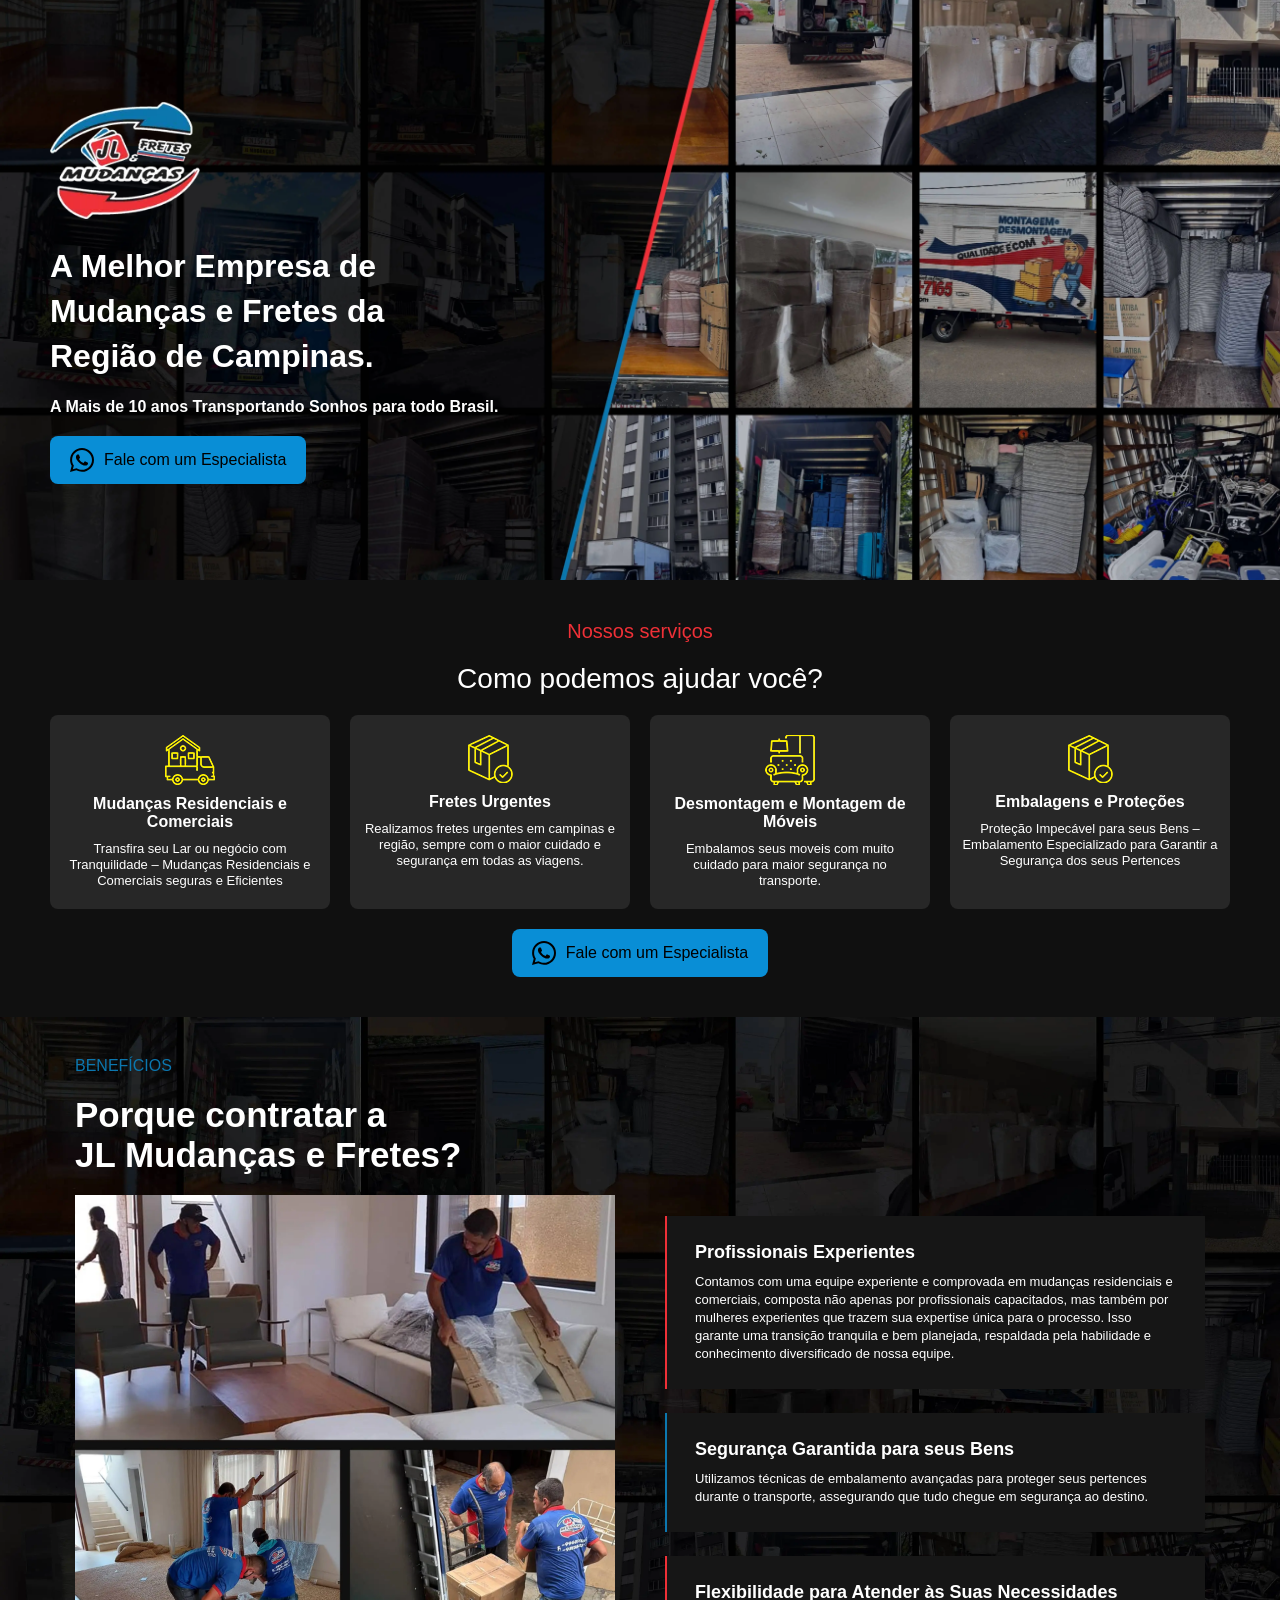
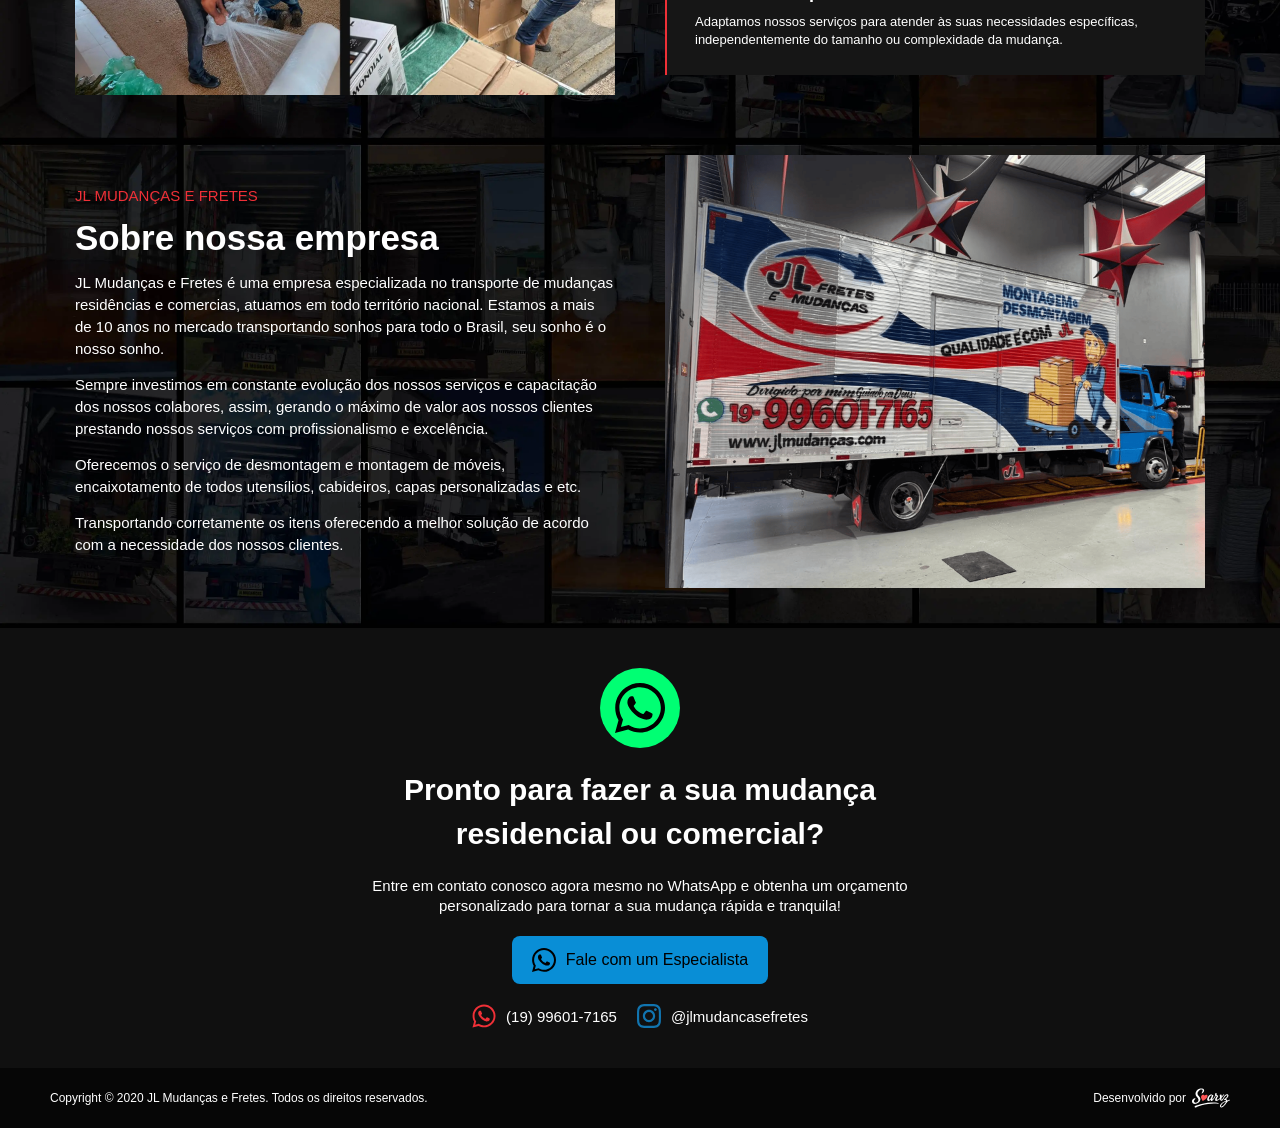
==== commit 72fdbbf6: "a" ====
--- a/index.html
+++ b/index.html
@@ -311,7 +311,7 @@
             <p class="titulo-6">Desenvolvido por</p>
             <img
               class="logo-sorz"
-              src="img/sorz.svg"
+              src="img/logo-soarxz.svg"
               alt="Logo Soarxz"
             />
           </div>
--- a/styles.css
+++ b/styles.css
@@ -1 +1 @@
-*{margin:0;padding:0;box-sizing:border-box}body{width:100%;background-color:#101010;font-family:"Poppins-Regular",Helvetica,Arial,sans-serif;user-select:none;margin:0;padding:0;box-sizing:border-box}a{text-decoration:none;color:inherit;cursor:pointer}img{max-width:100%;height:auto}img.lazyload{opacity:0;transition:opacity 0.3s ease-in-out}img.lazyloaded{opacity:1}.sessao-1{display:flex;justify-content:center;align-items:center;height:580px;padding:40px;background-image:url(./img/sessao-1-mobile.webp);background-size:cover;background-position:top}@media screen and (min-width:620px){.sessao-1{background-image:url(./img/sessao-1.webp);background-position: center}}.coluna-1{display:flex;flex-direction:column;align-items:flex-start;gap:20px;max-width:1180px;width:100%}.logo{width:150px;height:auto}.titulo-1{font-family:"Poppins-SemiBold",Helvetica;font-weight:600;color:#fff;font-size:32px;line-height:1.4;margin:0;width:440px}.descricao-1{font-family:"Poppins-SemiBold",Helvetica;font-weight:600;font-size:16px;color:#fff;margin:0}.botao{display:flex;align-items:center;gap:10px;padding:12px 20px;background-color:#098ed6;border-radius:8px;transition:background-color 0.2s linear}.botao:hover{background-color:#0c77af}.icon{width:24px;height:24px}.text-button{font-family:"Poppins-Medium",Helvetica;font-weight:500;color:#000;font-size:16px}.sessao-2{display:flex;flex-direction:column;align-items:center;gap:20px;padding:40px;background-color:#101010;text-align:center}.titulo-2{font-family:"Poppins-Regular",Helvetica;font-weight:400;color:#ef3037;font-size:20px}.descricao-2{font-family:"Poppins-Regular",Helvetica;font-weight:400;color:#fff;font-size:28px}.flexbox{display:flex;flex-wrap:wrap;justify-content:center;gap:20px;max-width:1180px;width:100%}.flexbox-item{display:flex;flex-direction:column;align-items:center;gap:10px;max-width:280px;padding:20px 12px;background-color:#272727;border-radius:8px;transition:transform 0.2s ease;box-sizing:border-box;width:100%;flex:1 1 240px}.flexbox-item:hover{transform:translateY(-5px)}.flexbox-icon{max-width:50px;max-height:50px}.text-item{font-family:"Poppins-SemiBold",Helvetica;font-weight:600;color:#fff;font-size:16px;text-align:center}.paragrafo-item{font-family:"Poppins-Medium",Helvetica;font-weight:500;color:#fff;font-size:13px;text-align:center;line-height:16px;margin:0}.mega-sessao{display:flex;flex-direction:column;align-items:center;background-image:url(./img/mega-sessao-mobile.webp);background-size:cover;background-position:top;width:100%;height:auto;gap:60px;padding:40px}@media screen and (min-width:620px){.mega-sessao{background-image:url(./img/mega-sessao.webp)}}.sessao-3{display:flex;justify-content:center;height:auto}.linha-3{display:flex;flex-wrap:wrap;justify-content:space-between;align-items:end;max-width:1130px;width:100%;gap:50px;flex:1 1 300px}.coluna-3,.box-4{display:flex;flex-direction:column;gap:20px;flex:1 1 300px}.titulo-3{font-family:"Poppins-Regular",Helvetica;font-weight:400;color:#0c77af;font-size:16px}.descricao-3{font-family:"Poppins-SemiBold",Helvetica;font-weight:600;font-size:35px;color:#fff;margin:0}.imagem-3,.imagem-4{display:flex;width:100%;max-width:540px;height:auto;object-fit:cover;flex:1 1 200px;transition:transform 0.2s ease}.imagem-3:hover,.imagem-4:hover{transform:translateY(-5px);transition:transform 0.2s ease}.box-3{display:flex;flex-direction:column;align-items:start;justify-content:center;gap:24px;max-width:540px;height:500px;flex:1 1 300px}.box-vermelho,.box-azul{display:flex;flex-direction:column;gap:10px;padding:26px 26px 26px 28px;background-color:#161616;border-left:2px solid;transition:transform 0.2s ease;flex:1 1 300px 100px;height:fit-content}.box-vermelho{border-left-color:#ef3037}.box-azul{border-left-color:#0c77af}.box-vermelho:hover,.box-azul:hover{transform:translateX(-10px)}.titulo-box{font-family:"Poppins-SemiBold",Helvetica;font-weight:600;color:#fff;font-size:18px;margin:0}.descricao-box{font-family:"Poppins-Regular",Helvetica;font-weight:400;font-size:13px;color:#fff;line-height:18px;margin:0}.sessao-4{display:flex;flex-wrap:wrap-reverse;align-items:center;justify-content:space-between;height:auto;gap:50px;max-width:1130px;width:100%}.coluna-4{display:flex;flex-direction:column;max-width:540px;width:100%;gap:14px;flex:1 1 300px}.pre-titulo-4{font-family:"Poppins-Regular",Helvetica;font-weight:400;color:#ef3037;font-size:15px;width:100%}.titulo-4{font-family:"Poppins-SemiBold",Helvetica;font-weight:600;color:#fff;font-size:35px;width:100%}.descricao-4{font-family:"Poppins-Regular",Helvetica;font-weight:400;font-size:15px;color:#fff;line-height:22px;margin:0;width:100%}.sessao-5{display:flex;justify-content:center;align-items:center;padding:40px;background-color:#101010}.coluna-5{display:flex;flex-direction:column;align-items:center;gap:20px;max-width:580px;width:100%}.whatsapp{display:flex;align-items:center;justify-content:center;padding:15px;background-color:#00ff73;border-radius:50%}.icon-g{width:50px;height:50px}.titulo-5{font-family:"Poppins-SemiBold",Helvetica;font-weight:600;color:#fff;font-size:30px;line-height:44px;text-align:center}.descricao-5{font-family:"Poppins-Regular",Helvetica;font-weight:400;font-size:15px;color:#fff;text-align:center;line-height:20px;margin:0}.botoes{display:flex;justify-content:center;gap:20px;flex-wrap:wrap;flex:1 1 200px 0}.whatsapp-button,.instagram-button{display:flex;align-items:center;gap:10px;flex:1 1 100px 0}.whatsapp-icon,.instagram-icon{width:24px;height:24px}.whatsapp-button{flex-wrap:nowrap;width:max-content}.instagram-button{flex-wrap:nowrap;width:max-content}.button-text{font-family:"Josefin Sans-Regular",Helvetica;font-weight:500;color:#fff;font-size:15px;text-wrap:normal;width:max-content}.sessao-6{display:flex;justify-content:center;align-items:center;height:60px;padding:0 40px;background-color:#060606}.linha-6{display:flex;justify-content:space-between;align-items:center;max-width:1180px;width:100%}.box-6{display:flex;align-items:center;gap:6px}.titulo-6{font-family:"Poppins-Regular",Helvetica;font-weight:400;color:#fff;font-size:12px;margin:0}.logo-sorz{width:53px;height:12px;object-fit:cover}@media screen and (max-width:960px){.titulo-1{font-size:28px;line-height:38px}.descricao-1{font-size:16px;line-height:24px;max-width:300px}.titulo-2{font-size:24px;line-height:24px}.descricao-2{font-size:35px;line-height:35px}.text-item{font-size:18px;line-height:24px}.paragrafo-item{font-size:11px;line-height:16px}.mega-sessao{gap:30px}.linha-3{gap:30px;align-items:center}.coluna-3,.box-4{gap:10px}.titulo-3{font-size:16px;line-height:16px}.descricao-3{font-size:28px;line-height:36px}.box-3{gap:20px}.box-vermelho,.box-azul{padding:24px 24px 24px 26px}.titulo-box{font-size:16px;line-height:20px}.descricao-box{font-size:10px;line-height:13px}.coluna-4{gap:14px}.pre-titulo-4{font-size:16px;line-height:16px}.titulo-4{font-size:28px;line-height:34px}.descricao-4{font-size:11px;line-height:14px}.coluna-5{gap:22px}.titulo-5{font-size:35px;line-height:44px}.descricao-5{font-size:15px;line-height:22px}}@media screen and (max-width:620px){.sessao-1{justify-items:flex-end;align-items:flex-end;background-image:url(./img/sessao-1-mobile.webp);padding:25px 30px}.coluna-1{gap:16px;justify-content:flex-end}.titulo-1{font-size:19px;line-height:22px;width:100%}.descricao-1{font-size:16px;line-height:24px;max-width:300px}.botao{padding:12px 15px}.sessao-2{padding:25px 30px;gap:14px}.flexbox{gap:20px;margin:10px 0}.titulo-2{font-size:23px;line-height:23px}.descricao-2{font-size:28px;line-height:34px;max-width:220px}.flexbox-item{max-width:380px;width:100%;flex:1 1 280px}.text-item{font-size:18px;line-height:24px;font-weight:500;max-width:200px}.paragrafo-item{font-size:13px;line-height:16px}.mega-sessao{gap:30px;padding:25px 30px}.linha-3{gap:30px;align-items:center}.coluna-3,.box-4{gap:10px}.titulo-3{font-size:16px;line-height:16px}.descricao-3{font-size:22px;line-height:30px;font-weight:600}.box-3{gap:20px;height:fit-content}.box-vermelho,.box-azul{padding:24px 24px 24px 26px}.titulo-box{font-size:16px;line-height:20px}.descricao-box{font-size:12px;line-height:16px}.sessao-4{gap:30px}.coluna-4{gap:14px}.pre-titulo-4{font-size:16px;line-height:16px}.titulo-4{font-size:26px;line-height:30px}.descricao-4{font-size:12px;line-height:18px}.sessao-5{padding:25px 30px}.coluna-5{gap:18px}.whatsapp{padding:14px}.icon-g{width:36px;height:36px}.titulo-5{font-size:18px;line-height:28px;width:320px}.descricao-5{font-size:15px;line-height:22px}.botoes{gap:16px 20px}.sessao-6{padding:14px 30px;height:min-content}.linha-6{flex-direction:column;align-items:start;gap:10px;padding:0}}+*{margin:0;padding:0;box-sizing:border-box}body{width:100%;background-color:#101010;font-family:"Poppins-Regular",Helvetica,Arial,sans-serif;user-select:none;margin:0;padding:0;box-sizing:border-box}a{text-decoration:none;color:inherit;cursor:pointer}img{max-width:100%;height:auto}img.lazyload{opacity:0;transition:opacity 0.3s ease-in-out}img.lazyloaded{opacity:1}.sessao-1{display:flex;justify-content:center;align-items:center;height:580px;padding:40px;background-image:url(./img/sessao-1-mobile.webp);background-size:cover;background-position:top}@media screen and (min-width:620px){.sessao-1{background-image:url(./img/sessao-1.webp);background-position: center}}.coluna-1{display:flex;flex-direction:column;align-items:flex-start;gap:20px;max-width:1180px;width:100%}.logo{width:150px;height:auto}.titulo-1{font-family:"Poppins-SemiBold",Helvetica;font-weight:600;color:#fff;font-size:32px;line-height:1.4;margin:0;width:440px}.descricao-1{font-family:"Poppins-SemiBold",Helvetica;font-weight:600;font-size:16px;color:#fff;margin:0}.botao{display:flex;align-items:center;gap:10px;padding:12px 20px;background-color:#098ed6;border-radius:8px;transition:background-color 0.2s linear}.botao:hover{background-color:#0c77af}.icon{width:24px;height:24px}.text-button{font-family:"Poppins-Medium",Helvetica;font-weight:500;color:#000;font-size:16px}.sessao-2{display:flex;flex-direction:column;align-items:center;gap:20px;padding:40px;background-color:#101010;text-align:center}.titulo-2{font-family:"Poppins-Regular",Helvetica;font-weight:400;color:#ef3037;font-size:20px}.descricao-2{font-family:"Poppins-Regular",Helvetica;font-weight:400;color:#fff;font-size:28px}.flexbox{display:flex;flex-wrap:wrap;justify-content:center;gap:20px;max-width:1180px;width:100%}.flexbox-item{display:flex;flex-direction:column;align-items:center;gap:10px;max-width:280px;padding:20px 12px;background-color:#272727;border-radius:8px;transition:transform 0.2s ease;box-sizing:border-box;width:100%;flex:1 1 240px}.flexbox-item:hover{transform:translateY(-5px)}.flexbox-icon{max-width:50px;max-height:50px}.text-item{font-family:"Poppins-SemiBold",Helvetica;font-weight:600;color:#fff;font-size:16px;text-align:center}.paragrafo-item{font-family:"Poppins-Medium",Helvetica;font-weight:500;color:#fff;font-size:13px;text-align:center;line-height:16px;margin:0}.mega-sessao{display:flex;flex-direction:column;align-items:center;background-image:url(./img/mega-sessao-mobile.webp);background-size:cover;background-position:top;width:100%;height:auto;gap:60px;padding:40px}@media screen and (min-width:620px){.mega-sessao{background-image:url(./img/mega-sessao.webp)}}.sessao-3{display:flex;justify-content:center;height:auto}.linha-3{display:flex;flex-wrap:wrap;justify-content:space-between;align-items:end;max-width:1130px;width:100%;gap:50px;flex:1 1 300px}.coluna-3,.box-4{display:flex;flex-direction:column;gap:20px;flex:1 1 300px}.titulo-3{font-family:"Poppins-Regular",Helvetica;font-weight:400;color:#0c77af;font-size:16px}.descricao-3{font-family:"Poppins-SemiBold",Helvetica;font-weight:600;font-size:35px;color:#fff;margin:0}.imagem-3,.imagem-4{display:flex;width:100%;max-width:540px;height:auto;object-fit:cover;flex:1 1 200px;transition:transform 0.2s ease}.imagem-3:hover,.imagem-4:hover{transform:translateY(-5px);transition:transform 0.2s ease}.box-3{display:flex;flex-direction:column;align-items:start;justify-content:center;gap:24px;max-width:540px;height:500px;flex:1 1 300px}.box-vermelho,.box-azul{display:flex;flex-direction:column;gap:10px;padding:26px 26px 26px 28px;background-color:#161616;border-left:2px solid;transition:transform 0.2s ease;flex:1 1 300px 100px;height:fit-content}.box-vermelho{border-left-color:#ef3037}.box-azul{border-left-color:#0c77af}.box-vermelho:hover,.box-azul:hover{transform:translateX(-10px)}.titulo-box{font-family:"Poppins-SemiBold",Helvetica;font-weight:600;color:#fff;font-size:18px;margin:0}.descricao-box{font-family:"Poppins-Regular",Helvetica;font-weight:400;font-size:13px;color:#fff;line-height:18px;margin:0}.sessao-4{display:flex;flex-wrap:wrap-reverse;align-items:center;justify-content:space-between;height:auto;gap:50px;max-width:1130px;width:100%}.coluna-4{display:flex;flex-direction:column;max-width:540px;width:100%;gap:14px;flex:1 1 300px}.pre-titulo-4{font-family:"Poppins-Regular",Helvetica;font-weight:400;color:#ef3037;font-size:15px;width:100%}.titulo-4{font-family:"Poppins-SemiBold",Helvetica;font-weight:600;color:#fff;font-size:35px;width:100%}.descricao-4{font-family:"Poppins-Regular",Helvetica;font-weight:400;font-size:15px;color:#fff;line-height:22px;margin:0;width:100%}.sessao-5{display:flex;justify-content:center;align-items:center;padding:40px;background-color:#101010}.coluna-5{display:flex;flex-direction:column;align-items:center;gap:20px;max-width:580px;width:100%}.whatsapp{display:flex;align-items:center;justify-content:center;padding:15px;background-color:#00ff73;border-radius:50%}.icon-g{width:50px;height:50px}.titulo-5{font-family:"Poppins-SemiBold",Helvetica;font-weight:600;color:#fff;font-size:30px;line-height:44px;text-align:center}.descricao-5{font-family:"Poppins-Regular",Helvetica;font-weight:400;font-size:15px;color:#fff;text-align:center;line-height:20px;margin:0}.botoes{display:flex;justify-content:center;gap:20px;flex-wrap:wrap;flex:1 1 200px 0}.whatsapp-button,.instagram-button{display:flex;align-items:center;gap:10px;flex:1 1 100px 0}.whatsapp-icon,.instagram-icon{width:24px;height:24px}.whatsapp-button{flex-wrap:nowrap;width:max-content}.instagram-button{flex-wrap:nowrap;width:max-content}.button-text{font-family:"Josefin Sans-Regular",Helvetica;font-weight:500;color:#fff;font-size:15px;text-wrap:normal;width:max-content}.sessao-6{display:flex;justify-content:center;align-items:center;height:60px;padding:0 40px;background-color:#060606}.linha-6{display:flex;justify-content:space-between;align-items:center;max-width:1180px;width:100%}.box-6{display:flex;align-items:center;gap:6px}.titulo-6{font-family:"Poppins-Regular",Helvetica;font-weight:400;color:#fff;font-size:12px;margin:0}.logo-sorz{width:38px;height:20px;object-fit:cover}@media screen and (max-width:960px){.titulo-1{font-size:28px;line-height:38px}.descricao-1{font-size:16px;line-height:24px;max-width:300px}.titulo-2{font-size:24px;line-height:24px}.descricao-2{font-size:35px;line-height:35px}.text-item{font-size:18px;line-height:24px}.paragrafo-item{font-size:11px;line-height:16px}.mega-sessao{gap:30px}.linha-3{gap:30px;align-items:center}.coluna-3,.box-4{gap:10px}.titulo-3{font-size:16px;line-height:16px}.descricao-3{font-size:28px;line-height:36px}.box-3{gap:20px}.box-vermelho,.box-azul{padding:24px 24px 24px 26px}.titulo-box{font-size:16px;line-height:20px}.descricao-box{font-size:10px;line-height:13px}.coluna-4{gap:14px}.pre-titulo-4{font-size:16px;line-height:16px}.titulo-4{font-size:28px;line-height:34px}.descricao-4{font-size:11px;line-height:14px}.coluna-5{gap:22px}.titulo-5{font-size:35px;line-height:44px}.descricao-5{font-size:15px;line-height:22px}}@media screen and (max-width:620px){.sessao-1{justify-items:flex-end;align-items:flex-end;background-image:url(./img/sessao-1-mobile.webp);padding:25px 30px}.coluna-1{gap:16px;justify-content:flex-end}.titulo-1{font-size:19px;line-height:22px;width:100%}.descricao-1{font-size:16px;line-height:24px;max-width:300px}.botao{padding:12px 15px}.sessao-2{padding:25px 30px;gap:14px}.flexbox{gap:20px;margin:10px 0}.titulo-2{font-size:23px;line-height:23px}.descricao-2{font-size:28px;line-height:34px;max-width:220px}.flexbox-item{max-width:380px;width:100%;flex:1 1 280px}.text-item{font-size:18px;line-height:24px;font-weight:500;max-width:200px}.paragrafo-item{font-size:13px;line-height:16px}.mega-sessao{gap:30px;padding:25px 30px}.linha-3{gap:30px;align-items:center}.coluna-3,.box-4{gap:10px}.titulo-3{font-size:16px;line-height:16px}.descricao-3{font-size:22px;line-height:30px;font-weight:600}.box-3{gap:20px;height:fit-content}.box-vermelho,.box-azul{padding:24px 24px 24px 26px}.titulo-box{font-size:16px;line-height:20px}.descricao-box{font-size:12px;line-height:16px}.sessao-4{gap:30px}.coluna-4{gap:14px}.pre-titulo-4{font-size:16px;line-height:16px}.titulo-4{font-size:26px;line-height:30px}.descricao-4{font-size:12px;line-height:18px}.sessao-5{padding:25px 30px}.coluna-5{gap:18px}.whatsapp{padding:14px}.icon-g{width:36px;height:36px}.titulo-5{font-size:18px;line-height:28px;width:320px}.descricao-5{font-size:15px;line-height:22px}.botoes{gap:16px 20px}.sessao-6{padding:14px 30px;height:min-content}.linha-6{flex-direction:column;align-items:start;gap:10px;padding:0}}
